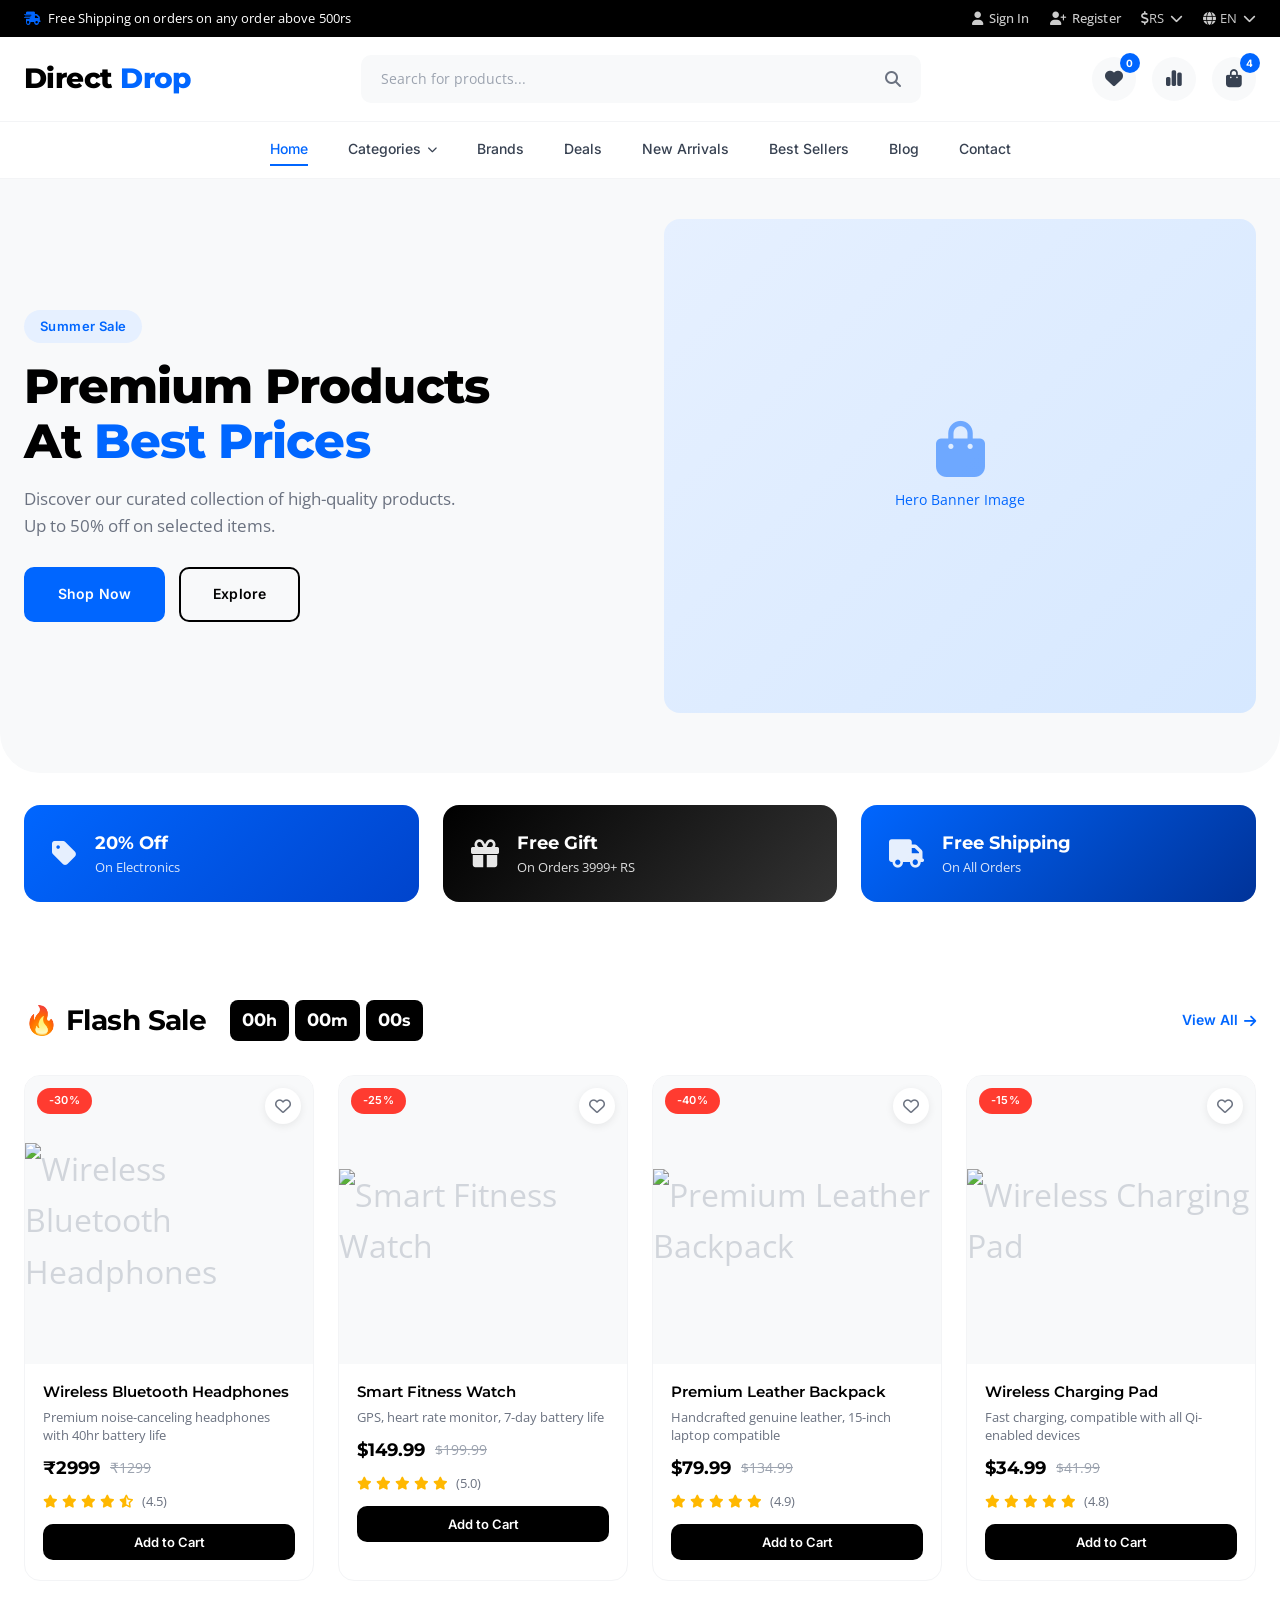
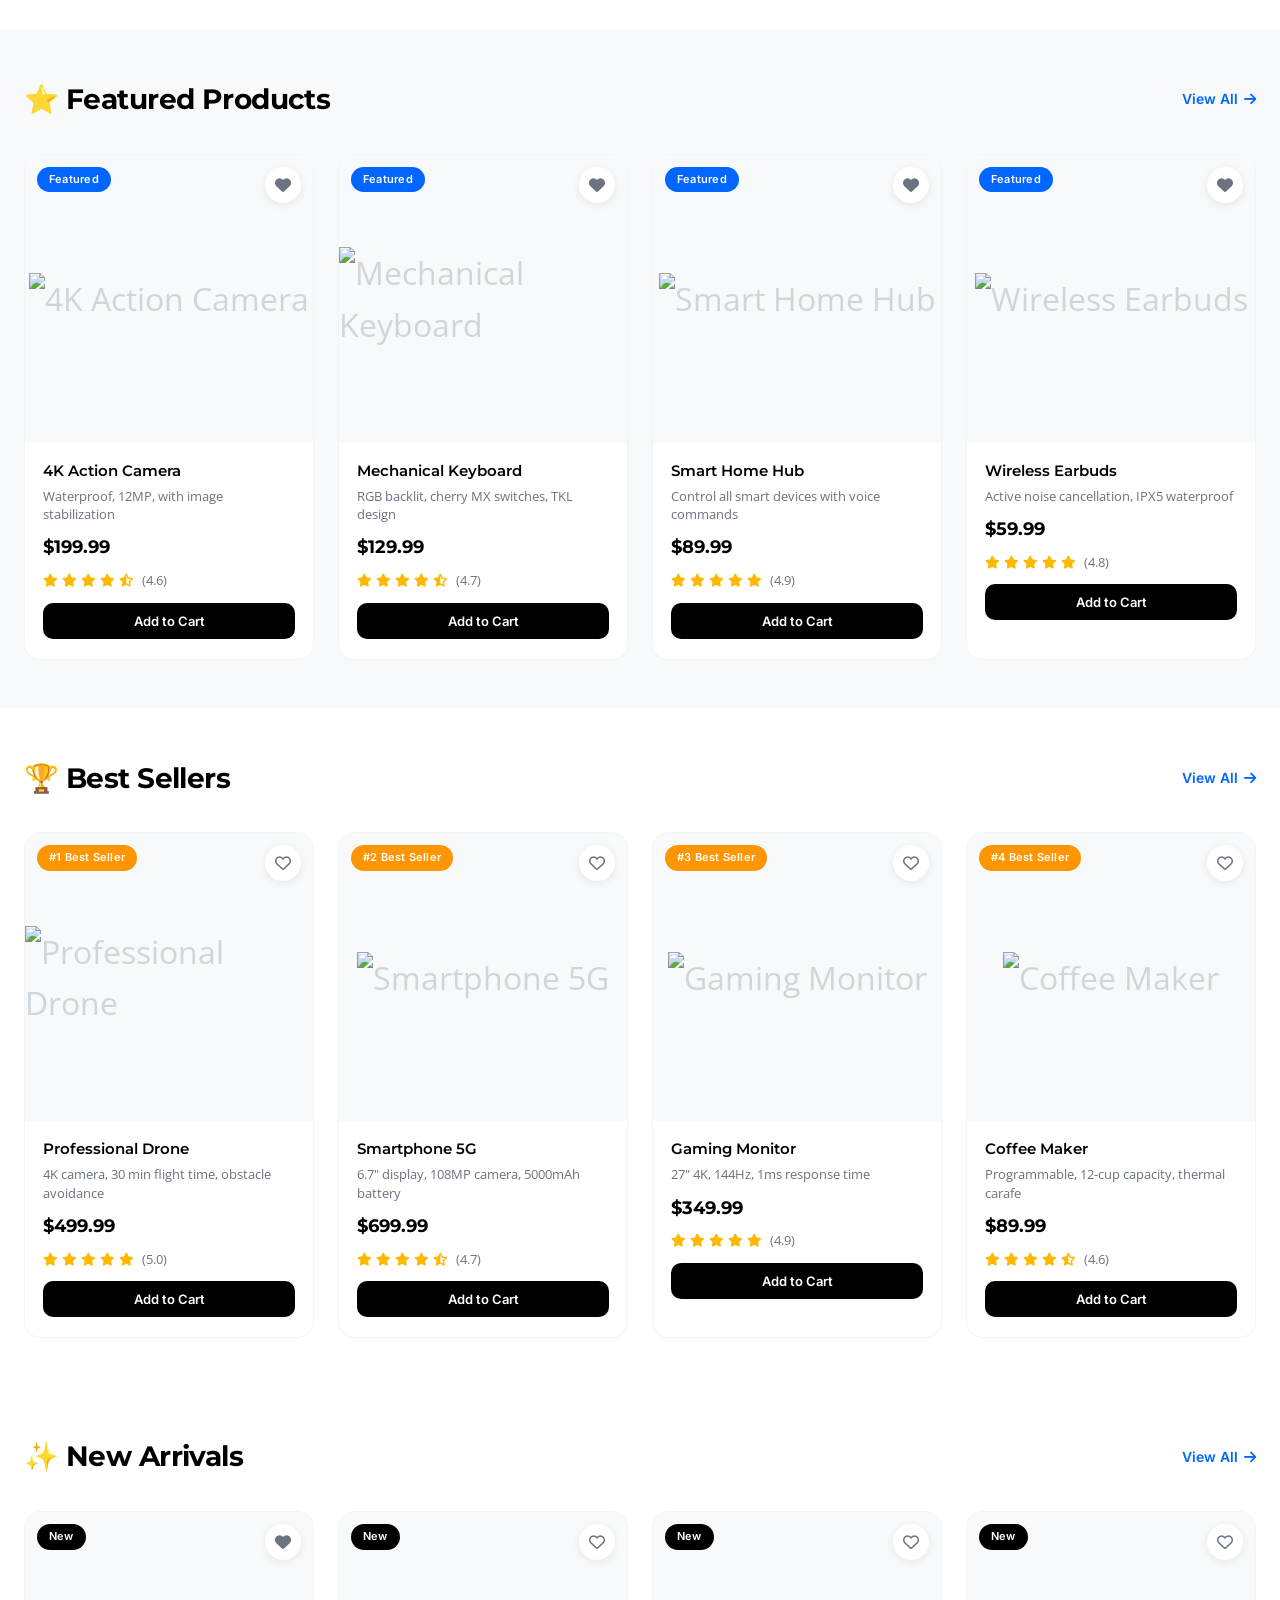
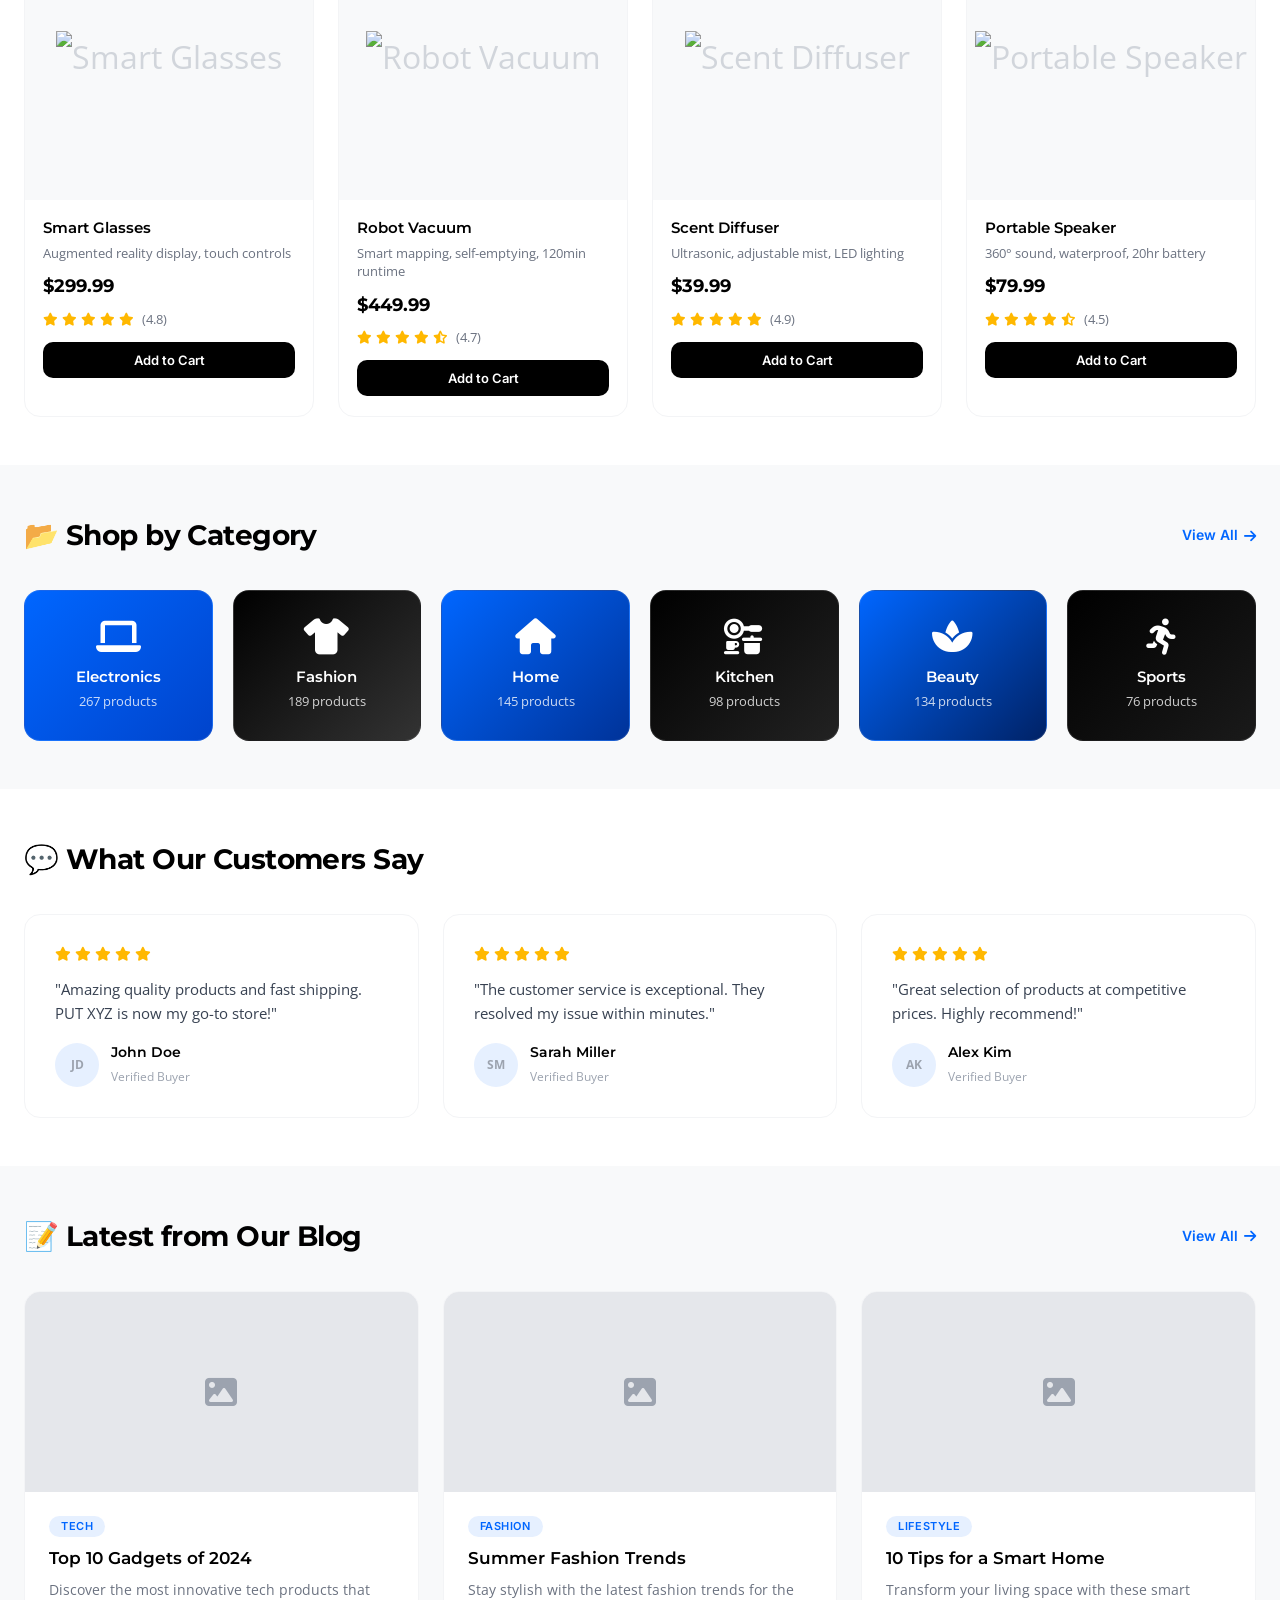
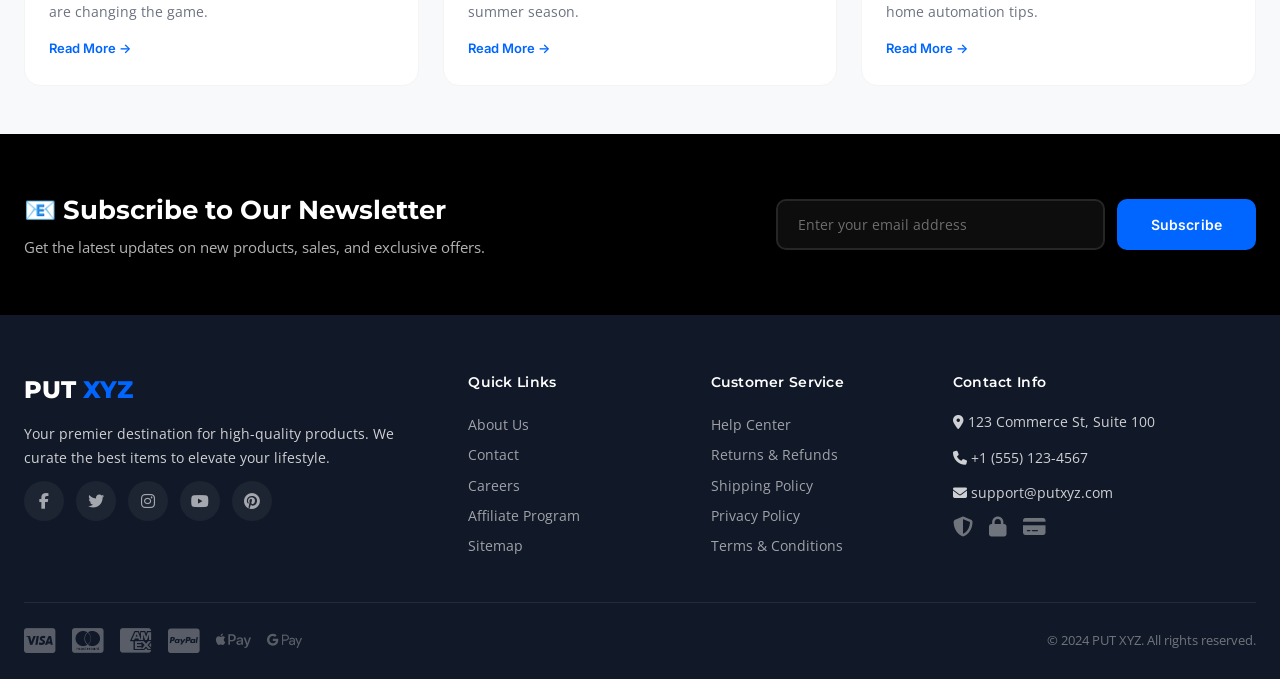
==== index.html @ 293f008a "Add files via upload" ====
<!DOCTYPE html>
<html lang="en">
<head>
    <meta charset="UTF-8" />
    <meta name="viewport" content="width=device-width, initial-scale=1.0" />
    <title>DirectDrop</title>
    
    <!-- Font Imports -->
    <link rel="preconnect" href="https://fonts.googleapis.com" />
    <link rel="preconnect" href="https://fonts.gstatic.com" crossorigin />
    <link href="https://fonts.googleapis.com/css2?family=Montserrat:wght@400;500;600;700;800&family=Open+Sans:wght@300;400;600;700&family=Inter:wght@400;500;600;700&display=swap" rel="stylesheet" />
    
    <!-- Font Awesome Icons -->
    <link rel="stylesheet" href="https://cdnjs.cloudflare.com/ajax/libs/font-awesome/6.4.0/css/all.min.css" />
    
    <!-- Custom CSS -->
    <link rel="stylesheet" href="index.css" />
</head>
<body>
    <!-- ============================== -->
    <!--        TOP HEADER BAR          -->
    <!-- ============================== -->
    <div class="top-header">
        <div class="container">
            <div class="top-header-left">
                <span><i class="fas fa-shipping-fast"></i>Free Shipping on orders on any order above 500rs </span>
            </div>
            <div class="top-header-right">
                <a href="login.html"><i class="fas fa-user"></i> Sign In</a>
                <a href="register.html"><i class="fas fa-user-plus"></i> Register</a>
                <div class="currency-selector">
                    <span><i class="fas fa-dollar-sign"></i>RS</span>
                    <i class="fas fa-chevron-down"></i>
                </div>
                <div class="language-selector">
                    <span><i class="fas fa-globe"></i> EN</span>
                    <i class="fas fa-chevron-down"></i>
                </div>
            </div>
        </div>
    </div>

    <!-- ============================== -->
    <!--        MAIN HEADER / NAV       -->
    <!-- ============================== -->
    <header class="main-header">
        <div class="container">
            <!-- Logo -->
            <div class="logo">
                <a href="index.html">
                    <h1>Direct <span>Drop</span></h1>
                </a>
            </div>

            <!-- Search Bar -->
            <div class="search-bar">
                <input type="text" placeholder="Search for products..." id="searchInput" />
                <button><i class="fas fa-search"></i></button>
            </div>

            <!-- Header Actions -->
            <div class="header-actions">
                <a href="wishlist.html" class="action-icon">
                    <i class="fas fa-heart"></i>
                    <span class="badge">0</span>
                </a>
                <a href="compare.html" class="action-icon">
                    <i class="fas fa-chart-simple"></i>
                </a>
                <a href="cart.html" class="action-icon cart-icon">
                    <i class="fas fa-shopping-bag"></i>
                    <span class="badge cart-count">0</span>
                </a>
            </div>
        </div>
    </header>

    <!-- ============================== -->
    <!--        NAVIGATION BAR          -->
    <!-- ============================== -->
    <nav class="nav-bar">
        <div class="container">
            <ul class="nav-menu">
                <li><a href="index.html" class="active">Home</a></li>
                <li class="dropdown">
                    <a href="categories.html">Categories <i class="fas fa-chevron-down"></i></a>
                    <!-- Mega Menu -->
                    <div class="mega-menu">
                        <div class="mega-menu-grid">
                            <div class="mega-column">
                                <h4>Electronics</h4>
                                <a href="#">Phones</a>
                                <a href="#">Laptops</a>
                                <a href="#">Tablets</a>
                                <a href="#">Accessories</a>
                            </div>
                            <div class="mega-column">
                                <h4>Fashion</h4>
                                <a href="#">Men</a>
                                <a href="#">Women</a>
                                <a href="#">Kids</a>
                                <a href="#">Accessories</a>
                            </div>
                            <div class="mega-column">
                                <h4>Home & Living</h4>
                                <a href="#">Furniture</a>
                                <a href="#">Decor</a>
                                <a href="#">Kitchen</a>
                                <a href="#">Garden</a>
                            </div>
                            <div class="mega-column">
                                <h4>Beauty</h4>
                                <a href="#">Skincare</a>
                                <a href="#">Makeup</a>
                                <a href="#">Haircare</a>
                                <a href="#">Fragrance</a>
                            </div>
                        </div>
                    </div>
                </li>
                <li><a href="products.html">Brands</a></li>
                <li><a href="products.html?deal=true">Deals</a></li>
                <li><a href="products.html?new=true">New Arrivals</a></li>
                <li><a href="products.html?bestseller=true">Best Sellers</a></li>
                <li><a href="blog.html">Blog</a></li>
                <li><a href="contact.html">Contact</a></li>
            </ul>
        </div>
    </nav>

    <!-- ============================== -->
    <!--        HERO BANNER             -->
    <!-- ============================== -->
    <section class="hero-banner">
        <div class="container">
            <div class="hero-content">
                <div class="hero-text">
                    <span class="hero-tag">Summer Sale</span>
                    <h1>Premium Products <br />At <span>Best Prices</span></h1>
                    <p>Discover our curated collection of high-quality products. Up to 50% off on selected items.</p>
                    <div class="hero-buttons">
                        <a href="products.html" class="btn btn-primary">Shop Now</a>
                        <a href="products.html" class="btn btn-secondary">Explore</a>
                    </div>
                </div>
                <!-- IMAGE: hero-banner.jpg -->
                <div class="hero-image">
                    <div class="hero-image-placeholder">
                        <i class="fas fa-shopping-bag"></i>
                        <span>Hero Banner Image</span>
                    </div>
                </div>
            </div>
        </div>
    </section>

    <!-- ============================== -->
    <!--    PROMOTIONAL BANNERS         -->
    <!-- ============================== -->
    <section class="promo-banners">
        <div class="container">
            <div class="promo-grid">
                <div class="promo-card" style="background: linear-gradient(135deg, #0066FF, #0044CC);">
                    <div class="promo-icon"><i class="fas fa-tag"></i></div>
                    <div class="promo-info">
                        <h3>20% Off</h3>
                        <p>On Electronics</p>
                    </div>
                </div>
                <div class="promo-card" style="background: linear-gradient(135deg, #000000, #333333);">
                    <div class="promo-icon"><i class="fas fa-gift"></i></div>
                    <div class="promo-info">
                        <h3>Free Gift</h3>
                        <p>On Orders 3999+ RS </p>
                    </div>
                </div>
                <div class="promo-card" style="background: linear-gradient(135deg, #0066FF, #003399);">
                    <div class="promo-icon"><i class="fas fa-truck"></i></div>
                    <div class="promo-info">
                        <h3>Free Shipping</h3>
                        <p>On All Orders</p>
                    </div>
                </div>
            </div>
        </div>
    </section>

    <!-- ============================== -->
    <!--      FLASH SALE SECTION        -->
    <!-- ============================== -->
    <section class="flash-sale">
        <div class="container">
            <div class="section-header">
                <div class="section-title-group">
                    <h2>🔥 Flash Sale</h2>
                    <div class="countdown-timer">
                        <span class="time-unit"><span id="hours">00</span>h</span>
                        <span class="time-unit"><span id="minutes">00</span>m</span>
                        <span class="time-unit"><span id="seconds">00</span>s</span>
                    </div>
                </div>
                <a href="products.html" class="view-all">View All <i class="fas fa-arrow-right"></i></a>
            </div>
            <div class="product-grid">
                <!-- Product 1 -->
                <div class="product-card" data-id="1">
                    <div class="product-image">
                        <!-- IMAGE: product-1.jpg -->
                        <div class="image-placeholder">
                            <img src="/images/product-1.jpg" alt="Wireless Bluetooth Headphones" />
                        </div>
                        <span class="sale-badge">-30%</span>
                        <button class="wishlist-btn"><i class="far fa-heart"></i></button>
                    </div>
                    <div class="product-info">
                        <h3 class="product-title">Wireless Bluetooth Headphones</h3>
                        <p class="product-description">Premium noise-canceling headphones with 40hr battery life</p>
                        <div class="product-price">
                            <span class="current-price">₹2999</span>
                            <span class="original-price">₹1299</span>
                        </div>
                        <div class="product-rating">
                            <i class="fas fa-star"></i>
                            <i class="fas fa-star"></i>
                            <i class="fas fa-star"></i>
                            <i class="fas fa-star"></i>
                            <i class="fas fa-star-half-alt"></i>
                            <span>(4.5)</span>
                        </div>
                        <button class="add-to-cart-btn" onclick="addToCart(1)">Add to Cart</button>
                    </div>
                </div>

                <!-- Product 2 -->
                <div class="product-card" data-id="2">
                    <div class="product-image">
                        <!-- IMAGE: product-2.jpg -->
                        <div class="image-placeholder">
                             <img src="images/product-2.jpg" alt="Smart Fitness Watch" height="300" width="350" />
                        </div>
                        <span class="sale-badge">-25%</span>
                        <button class="wishlist-btn"><i class="far fa-heart"></i></button>
                    </div>
                    <div class="product-info">
                        <h3 class="product-title">Smart Fitness Watch</h3>
                        <p class="product-description">GPS, heart rate monitor, 7-day battery life</p>
                        <div class="product-price">
                            <span class="current-price">$149.99</span>
                            <span class="original-price">$199.99</span>
                        </div>
                        <div class="product-rating">
                            <i class="fas fa-star"></i>
                            <i class="fas fa-star"></i>
                            <i class="fas fa-star"></i>
                            <i class="fas fa-star"></i>
                            <i class="fas fa-star"></i>
                            <span>(5.0)</span>
                        </div>
                        <button class="add-to-cart-btn" onclick="addToCart(2)">Add to Cart</button>
                    </div>
                </div>

                <!-- Product 3 -->
                <div class="product-card" data-id="3">
                    <div class="product-image">
                        <!-- IMAGE: product-3.jpg -->
                        <div class="image-placeholder">
                              <img src="images/product-3.jpg" alt="Premium Leather Backpack " height="300" width="350" />
                        </div>
                        <span class="sale-badge">-40%</span>
                        <button class="wishlist-btn"><i class="far fa-heart"></i></button>
                    </div>
                    <div class="product-info">
                        <h3 class="product-title">Premium Leather Backpack</h3>
                        <p class="product-description">Handcrafted genuine leather, 15-inch laptop compatible</p>
                        <div class="product-price">
                            <span class="current-price">$79.99</span>
                            <span class="original-price">$134.99</span>
                        </div>
                        <div class="product-rating">
                            <i class="fas fa-star"></i>
                            <i class="fas fa-star"></i>
                            <i class="fas fa-star"></i>
                            <i class="fas fa-star"></i>
                            <i class="fas fa-star"></i>
                            <span>(4.9)</span>
                        </div>
                        <button class="add-to-cart-btn" onclick="addToCart(3)">Add to Cart</button>
                    </div>
                </div>

                <!-- Product 4 -->
                <div class="product-card" data-id="4">
                    <div class="product-image">
                        <!-- IMAGE: product-4.jpg -->
                        <div class="image-placeholder">
                            <img src="images/product-4.jpg" alt="Wireless Charging Pad" height="300" width="350" />
                        </div>
                        <span class="sale-badge">-15%</span>
                        <button class="wishlist-btn"><i class="far fa-heart"></i></button>
                    </div>
                    <div class="product-info">
                        <h3 class="product-title">Wireless Charging Pad</h3>
                        <p class="product-description">Fast charging, compatible with all Qi-enabled devices</p>
                        <div class="product-price">
                            <span class="current-price">$34.99</span>
                            <span class="original-price">$41.99</span>
                        </div>
                        <div class="product-rating">
                            <i class="fas fa-star"></i>
                            <i class="fas fa-star"></i>
                            <i class="fas fa-star"></i>
                            <i class="fas fa-star"></i>
                            <i class="fas fa-star"></i>
                            <span>(4.8)</span>
                        </div>
                        <button class="add-to-cart-btn" onclick="addToCart(4)">Add to Cart</button>
                    </div>
                </div>
            </div>
        </div>
    </section>

    <!-- ============================== -->
    <!--    FEATURED PRODUCTS           -->
    <!-- ============================== -->
    <section class="featured-products">
        <div class="container">
            <div class="section-header">
                <h2>⭐ Featured Products</h2>
                <a href="products.html" class="view-all">View All <i class="fas fa-arrow-right"></i></a>
            </div>
            <div class="product-grid">
                <!-- Product 5 -->
                <div class="product-card" data-id="5">
                    <div class="product-image">
                        <!-- IMAGE: product-5.jpg -->
                        <div class="image-placeholder">
                            <img src="images/product-5.jpg" alt="4K Action Camera" height="300" width="350" />
                        </div>
                        <span class="featured-badge">Featured</span>
                        <button class="wishlist-btn"><i class="far fa-heart"></i></button>
                    </div>
                    <div class="product-info">
                        <h3 class="product-title">4K Action Camera</h3>
                        <p class="product-description">Waterproof, 12MP, with image stabilization</p>
                        <div class="product-price">
                            <span class="current-price">$199.99</span>
                        </div>
                        <div class="product-rating">
                            <i class="fas fa-star"></i>
                            <i class="fas fa-star"></i>
                            <i class="fas fa-star"></i>
                            <i class="fas fa-star"></i>
                            <i class="fas fa-star-half-alt"></i>
                            <span>(4.6)</span>
                        </div>
                        <button class="add-to-cart-btn" onclick="addToCart(5)">Add to Cart</button>
                    </div>
                </div>

                <!-- Product 6 -->
                <div class="product-card" data-id="6">
                    <div class="product-image">
                        <!-- IMAGE: product-6.jpg -->
                        <div class="image-placeholder">
                            <img src="images/product-6.jpg" alt="Mechanical Keyboard" height="300" width="350" />
                        </div>
                        <span class="featured-badge">Featured</span>
                        <button class="wishlist-btn"><i class="far fa-heart"></i></button>
                    </div>
                    <div class="product-info">
                        <h3 class="product-title">Mechanical Keyboard</h3>
                        <p class="product-description">RGB backlit, cherry MX switches, TKL design</p>
                        <div class="product-price">
                            <span class="current-price">$129.99</span>
                        </div>
                        <div class="product-rating">
                            <i class="fas fa-star"></i>
                            <i class="fas fa-star"></i>
                            <i class="fas fa-star"></i>
                            <i class="fas fa-star"></i>
                            <i class="fas fa-star-half-alt"></i>
                            <span>(4.7)</span>
                        </div>
                        <button class="add-to-cart-btn" onclick="addToCart(6)">Add to Cart</button>
                    </div>
                </div>

                <!-- Product 7 -->
                <div class="product-card" data-id="7">
                    <div class="product-image">
                        <!-- IMAGE: product-7.jpg -->
                        <div class="image-placeholder">
                            <img src="images/product-7.jpg" alt="Smart Home Hub" height="300" width="350" />
                        </div>
                        <span class="featured-badge">Featured</span>
                        <button class="wishlist-btn"><i class="far fa-heart"></i></button>
                    </div>
                    <div class="product-info">
                        <h3 class="product-title">Smart Home Hub</h3>
                        <p class="product-description">Control all smart devices with voice commands</p>
                        <div class="product-price">
                            <span class="current-price">$89.99</span>
                        </div>
                        <div class="product-rating">
                            <i class="fas fa-star"></i>
                            <i class="fas fa-star"></i>
                            <i class="fas fa-star"></i>
                            <i class="fas fa-star"></i>
                            <i class="fas fa-star"></i>
                            <span>(4.9)</span>
                        </div>
                        <button class="add-to-cart-btn" onclick="addToCart(7)">Add to Cart</button>
                    </div>
                </div>

                <!-- Product 8 -->
                <div class="product-card" data-id="8">
                    <div class="product-image">
                        <!-- IMAGE: product-8.jpg -->
                        <div class="image-placeholder">
                            <img src="images/product-8.jpg" alt="Wireless Earbuds" height="300" width="350" />
                        </div>
                        <span class="featured-badge">Featured</span>
                        <button class="wishlist-btn"><i class="far fa-heart"></i></button>
                    </div>
                    <div class="product-info">
                        <h3 class="product-title">Wireless Earbuds</h3>
                        <p class="product-description">Active noise cancellation, IPX5 waterproof</p>
                        <div class="product-price">
                            <span class="current-price">$59.99</span>
                        </div>
                        <div class="product-rating">
                            <i class="fas fa-star"></i>
                            <i class="fas fa-star"></i>
                            <i class="fas fa-star"></i>
                            <i class="fas fa-star"></i>
                            <i class="fas fa-star"></i>
                            <span>(4.8)</span>
                        </div>
                        <button class="add-to-cart-btn" onclick="addToCart(8)">Add to Cart</button>
                    </div>
                </div>
            </div>
        </div>
    </section>

    <!-- ============================== -->
    <!--    BEST SELLERS                -->
    <!-- ============================== -->
    <section class="bestsellers">
        <div class="container">
            <div class="section-header">
                <h2>🏆 Best Sellers</h2>
                <a href="products.html" class="view-all">View All <i class="fas fa-arrow-right"></i></a>
            </div>
            <div class="product-grid">
                <!-- Product 9 -->
                <div class="product-card" data-id="9">
                    <div class="product-image">
                        <!-- IMAGE: product-9.jpg -->
                        <div class="image-placeholder">
                            <img src="images/product-9.jpg" alt="Professional Drone" height="300" width="350" />
                        </div>
                        <span class="bestseller-badge">#1 Best Seller</span>
                        <button class="wishlist-btn"><i class="far fa-heart"></i></button>
                    </div>
                    <div class="product-info">
                        <h3 class="product-title">Professional Drone</h3>
                        <p class="product-description">4K camera, 30 min flight time, obstacle avoidance</p>
                        <div class="product-price">
                            <span class="current-price">$499.99</span>
                        </div>
                        <div class="product-rating">
                            <i class="fas fa-star"></i>
                            <i class="fas fa-star"></i>
                            <i class="fas fa-star"></i>
                            <i class="fas fa-star"></i>
                            <i class="fas fa-star"></i>
                            <span>(5.0)</span>
                        </div>
                        <button class="add-to-cart-btn" onclick="addToCart(9)">Add to Cart</button>
                    </div>
                </div>

                <!-- Product 10 -->
                <div class="product-card" data-id="10">
                    <div class="product-image">
                        <!-- IMAGE: product-10.jpg -->
                        <div class="image-placeholder">
                            <img src="images/product-10.jpg" alt="Smartphone 5G" height="300" width="350" />
                        </div>
                        <span class="bestseller-badge">#2 Best Seller</span>
                        <button class="wishlist-btn"><i class="far fa-heart"></i></button>
                    </div>
                    <div class="product-info">
                        <h3 class="product-title">Smartphone 5G</h3>
                        <p class="product-description">6.7" display, 108MP camera, 5000mAh battery</p>
                        <div class="product-price">
                            <span class="current-price">$699.99</span>
                        </div>
                        <div class="product-rating">
                            <i class="fas fa-star"></i>
                            <i class="fas fa-star"></i>
                            <i class="fas fa-star"></i>
                            <i class="fas fa-star"></i>
                            <i class="fas fa-star-half-alt"></i>
                            <span>(4.7)</span>
                        </div>
                        <button class="add-to-cart-btn" onclick="addToCart(10)">Add to Cart</button>
                    </div>
                </div>

                <!-- Product 11 -->
                <div class="product-card" data-id="11">
                    <div class="product-image">
                        <!-- IMAGE: product-11.jpg -->
                        <div class="image-placeholder">
                            <img src="images/product-11.jpg" alt="Gaming Monitor" height="335" width="350" />
                        </div>
                        <span class="bestseller-badge">#3 Best Seller</span>
                        <button class="wishlist-btn"><i class="far fa-heart"></i></button>
                    </div>
                    <div class="product-info">
                        <h3 class="product-title">Gaming Monitor</h3>
                        <p class="product-description">27" 4K, 144Hz, 1ms response time</p>
                        <div class="product-price">
                            <span class="current-price">$349.99</span>
                        </div>
                        <div class="product-rating">
                            <i class="fas fa-star"></i>
                            <i class="fas fa-star"></i>
                            <i class="fas fa-star"></i>
                            <i class="fas fa-star"></i>
                            <i class="fas fa-star"></i>
                            <span>(4.9)</span>
                        </div>
                        <button class="add-to-cart-btn" onclick="addToCart(11)">Add to Cart</button>
                    </div>
                </div>

                <!-- Product 12 -->
                <div class="product-card" data-id="12">
                    <div class="product-image">
                        <!-- IMAGE: product-12.jpg -->
                        <div class="image-placeholder">
                            <img src="images/product-12.jpg" alt="Coffee Maker" height="300" width="350" />
                        </div>
                        <span class="bestseller-badge">#4 Best Seller</span>
                        <button class="wishlist-btn"><i class="far fa-heart"></i></button>
                    </div>
                    <div class="product-info">
                        <h3 class="product-title">Coffee Maker</h3>
                        <p class="product-description">Programmable, 12-cup capacity, thermal carafe</p>
                        <div class="product-price">
                            <span class="current-price">$89.99</span>
                        </div>
                        <div class="product-rating">
                            <i class="fas fa-star"></i>
                            <i class="fas fa-star"></i>
                            <i class="fas fa-star"></i>
                            <i class="fas fa-star"></i>
                            <i class="fas fa-star-half-alt"></i>
                            <span>(4.6)</span>
                        </div>
                        <button class="add-to-cart-btn" onclick="addToCart(12)">Add to Cart</button>
                    </div>
                </div>
            </div>
        </div>
    </section>

    <!-- ============================== -->
    <!--    NEW ARRIVALS                -->
    <!-- ============================== -->
    <section class="new-arrivals">
        <div class="container">
            <div class="section-header">
                <h2>✨ New Arrivals</h2>
                <a href="products.html" class="view-all">View All <i class="fas fa-arrow-right"></i></a>
            </div>
            <div class="product-grid">
                <!-- Product 13 -->
                <div class="product-card" data-id="13">
                    <div class="product-image">
                        <!-- IMAGE: product-13.jpg -->
                        <div class="image-placeholder">
                            <img src="images/product-13.jpg" alt="Smart Glasses" height="300" width="350" />
                        </div>
                        <span class="new-badge">New</span>
                        <button class="wishlist-btn"><i class="far fa-heart"></i></button>
                    </div>
                    <div class="product-info">
                        <h3 class="product-title">Smart Glasses</h3>
                        <p class="product-description">Augmented reality display, touch controls</p>
                        <div class="product-price">
                            <span class="current-price">$299.99</span>
                        </div>
                        <div class="product-rating">
                            <i class="fas fa-star"></i>
                            <i class="fas fa-star"></i>
                            <i class="fas fa-star"></i>
                            <i class="fas fa-star"></i>
                            <i class="fas fa-star"></i>
                            <span>(4.8)</span>
                        </div>
                        <button class="add-to-cart-btn" onclick="addToCart(13)">Add to Cart</button>
                    </div>
                </div>

                <!-- Product 14 -->
                <div class="product-card" data-id="14">
                    <div class="product-image">
                        <!-- IMAGE: product-14.jpg -->
                        <div class="image-placeholder">
                            <img src="images/product-14.jpg" alt="Robot Vacuum" height="300" width="350" />
                        </div>
                        <span class="new-badge">New</span>
                        <button class="wishlist-btn"><i class="far fa-heart"></i></button>
                    </div>
                    <div class="product-info">
                        <h3 class="product-title">Robot Vacuum</h3>
                        <p class="product-description">Smart mapping, self-emptying, 120min runtime</p>
                        <div class="product-price">
                            <span class="current-price">$449.99</span>
                        </div>
                        <div class="product-rating">
                            <i class="fas fa-star"></i>
                            <i class="fas fa-star"></i>
                            <i class="fas fa-star"></i>
                            <i class="fas fa-star"></i>
                            <i class="fas fa-star-half-alt"></i>
                            <span>(4.7)</span>
                        </div>
                        <button class="add-to-cart-btn" onclick="addToCart(14)">Add to Cart</button>
                    </div>
                </div>

                <!-- Product 15 -->
                <div class="product-card" data-id="15">
                    <div class="product-image">
                        <!-- IMAGE: product-15.jpg -->
                        <div class="image-placeholder">
                            <img src="images/product-15.jpg" alt="Scent Diffuser" height="300" width="350" />
                        </div>
                        <span class="new-badge">New</span>
                        <button class="wishlist-btn"><i class="far fa-heart"></i></button>
                    </div>
                    <div class="product-info">
                        <h3 class="product-title">Scent Diffuser</h3>
                        <p class="product-description">Ultrasonic, adjustable mist, LED lighting</p>
                        <div class="product-price">
                            <span class="current-price">$39.99</span>
                        </div>
                        <div class="product-rating">
                            <i class="fas fa-star"></i>
                            <i class="fas fa-star"></i>
                            <i class="fas fa-star"></i>
                            <i class="fas fa-star"></i>
                            <i class="fas fa-star"></i>
                            <span>(4.9)</span>
                        </div>
                        <button class="add-to-cart-btn" onclick="addToCart(15)">Add to Cart</button>
                    </div>
                </div>

                <!-- Product 16 -->
                <div class="product-card" data-id="16">
                    <div class="product-image">
                        <!-- IMAGE: product-16.jpg -->
                        <div class="image-placeholder">
                            <img src="images/product-16.jpg" alt="Portable Speaker" height="300" width="350" />
                        </div>
                        <span class="new-badge">New</span>
                        <button class="wishlist-btn"><i class="far fa-heart"></i></button>
                    </div>
                    <div class="product-info">
                        <h3 class="product-title">Portable Speaker</h3>
                        <p class="product-description">360° sound, waterproof, 20hr battery</p>
                        <div class="product-price">
                            <span class="current-price">$79.99</span>
                        </div>
                        <div class="product-rating">
                            <i class="fas fa-star"></i>
                            <i class="fas fa-star"></i>
                            <i class="fas fa-star"></i>
                            <i class="fas fa-star"></i>
                            <i class="fas fa-star-half-alt"></i>
                            <span>(4.5)</span>
                        </div>
                        <button class="add-to-cart-btn" onclick="addToCart(16)">Add to Cart</button>
                    </div>
                </div>
            </div>
        </div>
    </section>

    <!-- ============================== -->
    <!--    SHOP BY CATEGORY            -->
    <!-- ============================== -->
    <section class="shop-by-category">
        <div class="container">
            <div class="section-header">
                <h2>📂 Shop by Category</h2>
                <a href="categories.html" class="view-all">View All <i class="fas fa-arrow-right"></i></a>
            </div>
            <div class="category-grid">
                <div class="category-card" style="background: linear-gradient(135deg, #0066FF, #0044CC);">
                    <i class="fas fa-laptop"></i>
                    <h3>Electronics</h3>
                    <p>267 products</p>
                </div>
                <div class="category-card" style="background: linear-gradient(135deg, #000000, #333333);">
                    <i class="fas fa-tshirt"></i>
                    <h3>Fashion</h3>
                    <p>189 products</p>
                </div>
                <div class="category-card" style="background: linear-gradient(135deg, #0066FF, #003399);">
                    <i class="fas fa-home"></i>
                    <h3>Home</h3>
                    <p>145 products</p>
                </div>
                <div class="category-card" style="background: linear-gradient(135deg, #000000, #222222);">
                    <i class="fas fa-kitchen-set"></i>
                    <h3>Kitchen</h3>
                    <p>98 products</p>
                </div>
                <div class="category-card" style="background: linear-gradient(135deg, #0066FF, #002266);">
                    <i class="fas fa-spa"></i>
                    <h3>Beauty</h3>
                    <p>134 products</p>
                </div>
                <div class="category-card" style="background: linear-gradient(135deg, #000000, #1a1a1a);">
                    <i class="fas fa-running"></i>
                    <h3>Sports</h3>
                    <p>76 products</p>
                </div>
            </div>
        </div>
    </section>

    <!-- ============================== -->
    <!--    TESTIMONIALS                -->
    <!-- ============================== -->
    <section class="testimonials">
        <div class="container">
            <div class="section-header">
                <h2>💬 What Our Customers Say</h2>
            </div>
            <div class="testimonial-grid">
                <div class="testimonial-card">
                    <div class="testimonial-rating">
                        <i class="fas fa-star"></i>
                        <i class="fas fa-star"></i>
                        <i class="fas fa-star"></i>
                        <i class="fas fa-star"></i>
                        <i class="fas fa-star"></i>
                    </div>
                    <p>"Amazing quality products and fast shipping. PUT XYZ is now my go-to store!"</p>
                    <div class="testimonial-author">
                        <div class="author-avatar"><span>JD</span></div>
                        <div>
                            <h4>John Doe</h4>
                            <span>Verified Buyer</span>
                        </div>
                    </div>
                </div>
                <div class="testimonial-card">
                    <div class="testimonial-rating">
                        <i class="fas fa-star"></i>
                        <i class="fas fa-star"></i>
                        <i class="fas fa-star"></i>
                        <i class="fas fa-star"></i>
                        <i class="fas fa-star"></i>
                    </div>
                    <p>"The customer service is exceptional. They resolved my issue within minutes."</p>
                    <div class="testimonial-author">
                        <div class="author-avatar"><span>SM</span></div>
                        <div>
                            <h4>Sarah Miller</h4>
                            <span>Verified Buyer</span>
                        </div>
                    </div>
                </div>
                <div class="testimonial-card">
                    <div class="testimonial-rating">
                        <i class="fas fa-star"></i>
                        <i class="fas fa-star"></i>
                        <i class="fas fa-star"></i>
                        <i class="fas fa-star"></i>
                        <i class="fas fa-star"></i>
                    </div>
                    <p>"Great selection of products at competitive prices. Highly recommend!"</p>
                    <div class="testimonial-author">
                        <div class="author-avatar"><span>AK</span></div>
                        <div>
                            <h4>Alex Kim</h4>
                            <span>Verified Buyer</span>
                        </div>
                    </div>
                </div>
            </div>
        </div>
    </section>

    <!-- ============================== -->
    <!--    BLOG SECTION                -->
    <!-- ============================== -->
    <section class="blog-section">
        <div class="container">
            <div class="section-header">
                <h2>📝 Latest from Our Blog</h2>
                <a href="blog.html" class="view-all">View All <i class="fas fa-arrow-right"></i></a>
            </div>
            <div class="blog-grid">
                <div class="blog-card">
                    <!-- IMAGE: blog-1.jpg -->
                    <div class="blog-image"><i class="fas fa-image"></i></div>
                    <div class="blog-content">
                        <span class="blog-tag">Tech</span>
                        <h3>Top 10 Gadgets of 2024</h3>
                        <p>Discover the most innovative tech products that are changing the game.</p>
                        <a href="#">Read More →</a>
                    </div>
                </div>
                <div class="blog-card">
                    <!-- IMAGE: blog-2.jpg -->
                    <div class="blog-image"><i class="fas fa-image"></i></div>
                    <div class="blog-content">
                        <span class="blog-tag">Fashion</span>
                        <h3>Summer Fashion Trends</h3>
                        <p>Stay stylish with the latest fashion trends for the summer season.</p>
                        <a href="#">Read More →</a>
                    </div>
                </div>
                <div class="blog-card">
                    <!-- IMAGE: blog-3.jpg -->
                    <div class="blog-image"><i class="fas fa-image"></i></div>
                    <div class="blog-content">
                        <span class="blog-tag">Lifestyle</span>
                        <h3>10 Tips for a Smart Home</h3>
                        <p>Transform your living space with these smart home automation tips.</p>
                        <a href="#">Read More →</a>
                    </div>
                </div>
            </div>
        </div>
    </section>

    <!-- ============================== -->
    <!--    NEWSLETTER SIGNUP           -->
    <!-- ============================== -->
    <section class="newsletter">
        <div class="container">
            <div class="newsletter-content">
                <div class="newsletter-text">
                    <h2>📧 Subscribe to Our Newsletter</h2>
                    <p>Get the latest updates on new products, sales, and exclusive offers.</p>
                </div>
                <div class="newsletter-form">
                    <input type="email" placeholder="Enter your email address" />
                    <button class="btn btn-primary">Subscribe</button>
                </div>
            </div>
        </div>
    </section>

    <!-- ============================== -->
    <!--        FOOTER                  -->
    <!-- ============================== -->
    <footer class="footer">
        <div class="container">
            <div class="footer-grid">
                <div class="footer-column">
                    <h3>PUT <span>XYZ</span></h3>
                    <p>Your premier destination for high-quality products. We curate the best items to elevate your lifestyle.</p>
                    <div class="social-links">
                        <a href="#"><i class="fab fa-facebook-f"></i></a>
                        <a href="#"><i class="fab fa-twitter"></i></a>
                        <a href="#"><i class="fab fa-instagram"></i></a>
                        <a href="#"><i class="fab fa-youtube"></i></a>
                        <a href="#"><i class="fab fa-pinterest"></i></a>
                    </div>
                </div>
                <div class="footer-column">
                    <h4>Quick Links</h4>
                    <a href="#">About Us</a>
                    <a href="#">Contact</a>
                    <a href="#">Careers</a>
                    <a href="#">Affiliate Program</a>
                    <a href="#">Sitemap</a>
                </div>
                <div class="footer-column">
                    <h4>Customer Service</h4>
                    <a href="#">Help Center</a>
                    <a href="#">Returns & Refunds</a>
                    <a href="#">Shipping Policy</a>
                    <a href="#">Privacy Policy</a>
                    <a href="#">Terms & Conditions</a>
                </div>
                <div class="footer-column">
                    <h4>Contact Info</h4>
                    <p><i class="fas fa-map-marker-alt"></i> 123 Commerce St, Suite 100</p>
                    <p><i class="fas fa-phone"></i> +1 (555) 123-4567</p>
                    <p><i class="fas fa-envelope"></i> support@putxyz.com</p>
                    <div class="trust-badges">
                        <i class="fas fa-shield-alt"></i>
                        <i class="fas fa-lock"></i>
                        <i class="fas fa-credit-card"></i>
                    </div>
                </div>
            </div>
            <div class="footer-bottom">
                <div class="payment-icons">
                    <i class="fab fa-cc-visa"></i>
                    <i class="fab fa-cc-mastercard"></i>
                    <i class="fab fa-cc-amex"></i>
                    <i class="fab fa-cc-paypal"></i>
                    <i class="fab fa-apple-pay"></i>
                    <i class="fab fa-google-pay"></i>
                </div>
                <p>&copy; 2024 PUT XYZ. All rights reserved.</p>
            </div>
        </div>
    </footer>

    <!-- ============================== -->
    <!--        JAVASCRIPT              -->
    <!-- ============================== -->
    <script src="main.js"></script>
</body>
</html>
---- index.css ----
/* ================================
   GLOBAL RESET & BASE STYLES
   ================================ */

* {
    margin: 0;
    padding: 0;
    box-sizing: border-box;
}

:root {
    --primary: #0066FF;
    --primary-dark: #0044CC;
    --primary-light: #E6F0FF;
    --black: #000000;
    --white: #FFFFFF;
    --light-bg: #F8F9FA;
    --gray-100: #F3F4F6;
    --gray-200: #E5E7EB;
    --gray-300: #D1D5DB;
    --gray-400: #9CA3AF;
    --gray-500: #6B7280;
    --gray-600: #4B5563;
    --gray-700: #374151;
    --gray-800: #1F2937;
    --gray-900: #111827;
    --border-radius: 16px;
    --border-radius-sm: 10px;
    --shadow: 0 4px 24px rgba(0, 0, 0, 0.08);
    --shadow-hover: 0 8px 40px rgba(0, 0, 0, 0.12);
    --transition: all 0.3s cubic-bezier(0.4, 0, 0.2, 1);
}

html {
    scroll-behavior: smooth;
}

body {
    font-family: 'Open Sans', sans-serif;
    background-color: var(--white);
    color: var(--gray-800);
    line-height: 1.6;
}

/* ================================
   TYPOGRAPHY
   ================================ */

h1, h2, h3, h4, h5, h6 {
    font-family: 'Montserrat', sans-serif;
    font-weight: 700;
    color: var(--black);
}

a {
    text-decoration: none;
    color: inherit;
    transition: var(--transition);
}

button {
    font-family: 'Inter', sans-serif;
    cursor: pointer;
    border: none;
    outline: none;
    transition: var(--transition);
}

.container {
    max-width: 1280px;
    margin: 0 auto;
    padding: 0 24px;
}

/* ================================
   BUTTONS
   ================================ */

.btn {
    display: inline-flex;
    align-items: center;
    justify-content: center;
    gap: 8px;
    padding: 14px 32px;
    border-radius: var(--border-radius-sm);
    font-family: 'Inter', sans-serif;
    font-weight: 600;
    font-size: 14px;
    letter-spacing: 0.01em;
    transition: var(--transition);
    border: 2px solid transparent;
}

.btn-primary {
    background: var(--primary);
    color: var(--white);
    border-color: var(--primary);
}

.btn-primary:hover {
    background: var(--primary-dark);
    border-color: var(--primary-dark);
    transform: translateY(-2px);
    box-shadow: 0 8px 32px rgba(0, 102, 255, 0.3);
}

.btn-secondary {
    background: transparent;
    color: var(--black);
    border-color: var(--black);
}

.btn-secondary:hover {
    background: var(--black);
    color: var(--white);
    transform: translateY(-2px);
    box-shadow: 0 8px 32px rgba(0, 0, 0, 0.15);
}

/* ================================
   SECTION HEADERS
   ================================ */

.section-header {
    display: flex;
    align-items: center;
    justify-content: space-between;
    margin-bottom: 32px;
}

.section-header h2 {
    font-size: 28px;
    font-weight: 700;
    color: var(--black);
    letter-spacing: -0.02em;
}

.section-header .view-all {
    font-family: 'Inter', sans-serif;
    font-weight: 600;
    font-size: 14px;
    color: var(--primary);
    display: flex;
    align-items: center;
    gap: 6px;
}

.section-header .view-all:hover {
    color: var(--primary-dark);
}

.section-title-group {
    display: flex;
    align-items: center;
    gap: 24px;
}

/* ================================
   TOP HEADER
   ================================ */

.top-header {
    background: var(--black);
    color: var(--white);
    padding: 8px 0;
    font-size: 13px;
    font-weight: 400;
    letter-spacing: 0.01em;
}

.top-header .container {
    display: flex;
    justify-content: space-between;
    align-items: center;
}

.top-header-left span {
    display: flex;
    align-items: center;
    gap: 8px;
}

.top-header-left span i {
    color: var(--primary);
}

.top-header-right {
    display: flex;
    align-items: center;
    gap: 20px;
}

.top-header-right a {
    color: var(--white);
    opacity: 0.8;
    font-weight: 500;
    display: flex;
    align-items: center;
    gap: 6px;
    font-size: 13px;
}

.top-header-right a:hover {
    opacity: 1;
    color: var(--primary);
}

.currency-selector,
.language-selector {
    display: flex;
    align-items: center;
    gap: 6px;
    cursor: pointer;
    opacity: 0.8;
    font-size: 13px;
}

.currency-selector:hover,
.language-selector:hover {
    opacity: 1;
}

/* ================================
   MAIN HEADER
   ================================ */

.main-header {
    background: var(--white);
    padding: 18px 0;
    border-bottom: 1px solid var(--gray-100);
    position: sticky;
    top: 0;
    z-index: 100;
}

.main-header .container {
    display: flex;
    align-items: center;
    justify-content: space-between;
    gap: 24px;
}

/* Logo */
.logo h1 {
    font-family: 'Montserrat', sans-serif;
    font-weight: 800;
    font-size: 28px;
    letter-spacing: -0.02em;
    color: var(--black);
}

.logo h1 span {
    color: var(--primary);
}

/* Search Bar */
.search-bar {
    flex: 1;
    max-width: 560px;
    display: flex;
    align-items: center;
    background: var(--light-bg);
    border-radius: var(--border-radius-sm);
    border: 2px solid transparent;
    transition: var(--transition);
    overflow: hidden;
}

.search-bar:focus-within {
    border-color: var(--primary);
    background: var(--white);
    box-shadow: 0 0 0 4px rgba(0, 102, 255, 0.1);
}

.search-bar input {
    flex: 1;
    padding: 12px 18px;
    border: none;
    outline: none;
    background: transparent;
    font-family: 'Open Sans', sans-serif;
    font-size: 14px;
    color: var(--gray-800);
}

.search-bar input::placeholder {
    color: var(--gray-400);
}

.search-bar button {
    padding: 12px 18px;
    background: transparent;
    color: var(--gray-500);
    font-size: 16px;
    border: none;
    cursor: pointer;
    transition: var(--transition);
}

.search-bar button:hover {
    color: var(--primary);
}

/* Header Actions */
.header-actions {
    display: flex;
    align-items: center;
    gap: 16px;
}

.action-icon {
    position: relative;
    display: flex;
    align-items: center;
    justify-content: center;
    width: 44px;
    height: 44px;
    border-radius: 50%;
    background: var(--light-bg);
    color: var(--gray-700);
    font-size: 18px;
    transition: var(--transition);
}

.action-icon:hover {
    background: var(--primary-light);
    color: var(--primary);
    transform: translateY(-2px);
}

.action-icon .badge {
    position: absolute;
    top: -4px;
    right: -4px;
    background: var(--primary);
    color: var(--white);
    font-size: 10px;
    font-weight: 700;
    width: 20px;
    height: 20px;
    border-radius: 50%;
    display: flex;
    align-items: center;
    justify-content: center;
    font-family: 'Inter', sans-serif;
}

/* ================================
   NAVIGATION BAR
   ================================ */

.nav-bar {
    background: var(--white);
    border-bottom: 1px solid var(--gray-100);
    padding: 0 0;
    position: sticky;
    top: 82px;
    z-index: 99;
}

.nav-bar .container {
    display: flex;
    align-items: center;
    justify-content: center;
}

.nav-menu {
    list-style: none;
    display: flex;
    align-items: center;
    gap: 0;
    padding: 0;
}

.nav-menu > li {
    position: relative;
    padding: 12px 20px;
}

.nav-menu > li > a {
    font-family: 'Inter', sans-serif;
    font-weight: 500;
    font-size: 14px;
    color: var(--gray-700);
    display: flex;
    align-items: center;
    gap: 4px;
    padding: 4px 0;
    border-bottom: 2px solid transparent;
    transition: var(--transition);
}

.nav-menu > li > a:hover,
.nav-menu > li > a.active {
    color: var(--primary);
    border-bottom-color: var(--primary);
}

.nav-menu > li > a i {
    font-size: 10px;
    margin-left: 2px;
}

/* Mega Menu */
.mega-menu {
    position: absolute;
    top: 100%;
    left: 50%;
    transform: translateX(-50%) translateY(12px);
    background: var(--white);
    border-radius: var(--border-radius);
    box-shadow: var(--shadow-hover);
    padding: 32px 40px;
    min-width: 760px;
    opacity: 0;
    visibility: hidden;
    pointer-events: none;
    transition: var(--transition);
    border: 1px solid var(--gray-100);
}

.nav-menu > li:hover .mega-menu {
    opacity: 1;
    visibility: visible;
    pointer-events: auto;
    transform: translateX(-50%) translateY(0);
}

.mega-menu-grid {
    display: grid;
    grid-template-columns: repeat(4, 1fr);
    gap: 32px;
}

.mega-column h4 {
    font-family: 'Montserrat', sans-serif;
    font-size: 14px;
    font-weight: 600;
    color: var(--black);
    margin-bottom: 12px;
    letter-spacing: 0.02em;
}

.mega-column a {
    display: block;
    font-family: 'Open Sans', sans-serif;
    font-size: 13px;
    color: var(--gray-500);
    padding: 4px 0;
    transition: var(--transition);
}

.mega-column a:hover {
    color: var(--primary);
    padding-left: 6px;
}

/* ================================
   HERO BANNER
   ================================ */

.hero-banner {
    padding: 40px 0 60px;
    background: var(--light-bg);
    border-radius: 0 0 40px 40px;
}

.hero-content {
    display: grid;
    grid-template-columns: 1fr 1fr;
    gap: 48px;
    align-items: center;
}

.hero-text .hero-tag {
    display: inline-block;
    background: var(--primary-light);
    color: var(--primary);
    font-family: 'Inter', sans-serif;
    font-weight: 600;
    font-size: 13px;
    padding: 6px 16px;
    border-radius: 20px;
    margin-bottom: 16px;
    letter-spacing: 0.03em;
}

.hero-text h1 {
    font-size: 48px;
    font-weight: 800;
    line-height: 1.15;
    color: var(--black);
    margin-bottom: 16px;
    letter-spacing: -0.02em;
}

.hero-text h1 span {
    color: var(--primary);
}

.hero-text p {
    font-size: 17px;
    color: var(--gray-500);
    max-width: 440px;
    margin-bottom: 28px;
    font-weight: 400;
}

.hero-buttons {
    display: flex;
    gap: 14px;
}

.hero-image {
    display: flex;
    align-items: center;
    justify-content: center;
}

.hero-image-placeholder {
    width: 100%;
    aspect-ratio: 1.2;
    background: linear-gradient(135deg, var(--primary-light), #D6E8FF);
    border-radius: var(--border-radius);
    display: flex;
    flex-direction: column;
    align-items: center;
    justify-content: center;
    color: var(--primary);
    font-family: 'Open Sans', sans-serif;
    font-size: 14px;
    gap: 12px;
}

.hero-image-placeholder i {
    font-size: 56px;
    opacity: 0.5;
}

/* ================================
   PROMOTIONAL BANNERS
   ================================ */

.promo-banners {
    padding: 32px 0 48px;
}

.promo-grid {
    display: grid;
    grid-template-columns: repeat(3, 1fr);
    gap: 24px;
}

.promo-card {
    display: flex;
    align-items: center;
    gap: 18px;
    padding: 24px 28px;
    border-radius: var(--border-radius);
    color: var(--white);
    transition: var(--transition);
    cursor: pointer;
}

.promo-card:hover {
    transform: translateY(-4px);
    box-shadow: var(--shadow-hover);
}

.promo-icon {
    font-size: 28px;
    opacity: 0.9;
}

.promo-info h3 {
    font-family: 'Montserrat', sans-serif;
    font-size: 18px;
    font-weight: 700;
    color: var(--white);
    margin: 0;
}

.promo-info p {
    font-family: 'Open Sans', sans-serif;
    font-size: 13px;
    opacity: 0.85;
    margin: 0;
}

/* ================================
   PRODUCT CARDS
   ================================ */

.product-grid {
    display: grid;
    grid-template-columns: repeat(4, 1fr);
    gap: 24px;
}

.product-card {
    background: var(--white);
    border-radius: var(--border-radius);
    overflow: hidden;
    border: 1px solid var(--gray-100);
    transition: var(--transition);
}

.product-card:hover {
    transform: translateY(-6px);
    box-shadow: var(--shadow-hover);
    border-color: var(--primary-light);
}

.product-image {
    position: relative;
    background: var(--light-bg);
    aspect-ratio: 1;
    display: flex;
    align-items: center;
    justify-content: center;
}

.image-placeholder {
    font-size: 32px;
    color: var(--gray-300);
}

.product-image .sale-badge,
.product-image .featured-badge,
.product-image .bestseller-badge,
.product-image .new-badge {
    position: absolute;
    top: 12px;
    left: 12px;
    font-family: 'Inter', sans-serif;
    font-weight: 600;
    font-size: 11px;
    padding: 4px 12px;
    border-radius: 20px;
    letter-spacing: 0.02em;
}

.sale-badge {
    background: #FF3B30;
    color: var(--white);
}

.featured-badge {
    background: var(--primary);
    color: var(--white);
}

.bestseller-badge {
    background: #FF9500;
    color: var(--white);
}

.new-badge {
    background: var(--black);
    color: var(--white);
}

.wishlist-btn {
    position: absolute;
    top: 12px;
    right: 12px;
    width: 36px;
    height: 36px;
    border-radius: 50%;
    background: var(--white);
    border: none;
    display: flex;
    align-items: center;
    justify-content: center;
    font-size: 16px;
    color: var(--gray-500);
    box-shadow: 0 2px 8px rgba(0, 0, 0, 0.08);
    transition: var(--transition);
}

.wishlist-btn:hover {
    background: #FF3B30;
    color: var(--white);
    transform: scale(1.1);
}

.product-info {
    padding: 16px 18px 20px;
}

.product-title {
    font-family: 'Montserrat', sans-serif;
    font-size: 15px;
    font-weight: 600;
    color: var(--black);
    margin-bottom: 4px;
    display: -webkit-box;
    -webkit-line-clamp: 1;
    -webkit-box-orient: vertical;
    overflow: hidden;
}

.product-description {
    font-family: 'Open Sans', sans-serif;
    font-size: 13px;
    color: var(--gray-500);
    margin-bottom: 10px;
    display: -webkit-box;
    -webkit-line-clamp: 2;
    -webkit-box-orient: vertical;
    overflow: hidden;
    line-height: 1.4;
}

.product-price {
    display: flex;
    align-items: center;
    gap: 10px;
    margin-bottom: 8px;
}

.current-price {
    font-family: 'Montserrat', sans-serif;
    font-size: 18px;
    font-weight: 700;
    color: var(--black);
}

.original-price {
    font-family: 'Open Sans', sans-serif;
    font-size: 14px;
    color: var(--gray-400);
    text-decoration: line-through;
}

.product-rating {
    display: flex;
    align-items: center;
    gap: 4px;
    font-size: 13px;
    color: #FFB800;
    margin-bottom: 12px;
}

.product-rating span {
    color: var(--gray-500);
    font-weight: 400;
    margin-left: 4px;
}

.add-to-cart-btn {
    width: 100%;
    padding: 10px;
    border-radius: var(--border-radius-sm);
    background: var(--black);
    color: var(--white);
    font-family: 'Inter', sans-serif;
    font-weight: 600;
    font-size: 13px;
    transition: var(--transition);
}

.add-to-cart-btn:hover {
    background: var(--primary);
    transform: translateY(-2px);
    box-shadow: 0 4px 16px rgba(0, 102, 255, 0.3);
}

/* ================================
   SECTIONS
   ================================ */

.flash-sale,
.featured-products,
.bestsellers,
.new-arrivals {
    padding: 48px 0;
}

.featured-products {
    background: var(--light-bg);
}

/* Countdown Timer */
.countdown-timer {
    display: flex;
    gap: 6px;
    font-family: 'Montserrat', sans-serif;
    font-weight: 700;
}

.time-unit {
    background: var(--black);
    color: var(--white);
    padding: 6px 12px;
    border-radius: 8px;
    font-size: 16px;
    min-width: 44px;
    text-align: center;
}

.time-unit span {
    font-size: 18px;
}

/* ================================
   SHOP BY CATEGORY
   ================================ */

.shop-by-category {
    padding: 48px 0;
    background: var(--light-bg);
}

.category-grid {
    display: grid;
    grid-template-columns: repeat(6, 1fr);
    gap: 20px;
}

.category-card {
    background: var(--white);
    border-radius: var(--border-radius);
    padding: 28px 20px;
    text-align: center;
    color: var(--white);
    transition: var(--transition);
    cursor: pointer;
    border: 1px solid rgba(255, 255, 255, 0.1);
}

.category-card:hover {
    transform: translateY(-6px);
    box-shadow: var(--shadow-hover);
}

.category-card i {
    font-size: 36px;
    margin-bottom: 10px;
    display: block;
}

.category-card h3 {
    font-family: 'Montserrat', sans-serif;
    font-size: 15px;
    font-weight: 600;
    color: var(--white);
    margin-bottom: 2px;
}

.category-card p {
    font-family: 'Open Sans', sans-serif;
    font-size: 13px;
    opacity: 0.8;
    color: var(--white);
}

/* ================================
   TESTIMONIALS
   ================================ */

.testimonials {
    padding: 48px 0;
}

.testimonial-grid {
    display: grid;
    grid-template-columns: repeat(3, 1fr);
    gap: 24px;
}

.testimonial-card {
    background: var(--white);
    border: 1px solid var(--gray-100);
    border-radius: var(--border-radius);
    padding: 28px 30px;
    transition: var(--transition);
}

.testimonial-card:hover {
    box-shadow: var(--shadow-hover);
    transform: translateY(-4px);
}

.testimonial-rating {
    color: #FFB800;
    font-size: 14px;
    margin-bottom: 12px;
}

.testimonial-card p {
    font-family: 'Open Sans', sans-serif;
    font-size: 15px;
    color: var(--gray-700);
    line-height: 1.6;
    margin-bottom: 16px;
}

.testimonial-author {
    display: flex;
    align-items: center;
    gap: 12px;
}

.author-avatar {
    width: 44px;
    height: 44px;
    border-radius: 50%;
    background: var(--primary-light);
    color: var(--primary);
    display: flex;
    align-items: center;
    justify-content: center;
    font-family: 'Montserrat', sans-serif;
    font-weight: 700;
    font-size: 16px;
}

.testimonial-author h4 {
    font-family: 'Montserrat', sans-serif;
    font-size: 14px;
    font-weight: 600;
    color: var(--black);
    margin: 0;
}

.testimonial-author span {
    font-family: 'Open Sans', sans-serif;
    font-size: 12px;
    color: var(--gray-400);
}

/* ================================
   BLOG SECTION
   ================================ */

.blog-section {
    padding: 48px 0;
    background: var(--light-bg);
}

.blog-grid {
    display: grid;
    grid-template-columns: repeat(3, 1fr);
    gap: 24px;
}

.blog-card {
    background: var(--white);
    border-radius: var(--border-radius);
    overflow: hidden;
    border: 1px solid var(--gray-100);
    transition: var(--transition);
}

.blog-card:hover {
    transform: translateY(-6px);
    box-shadow: var(--shadow-hover);
}

.blog-image {
    background: var(--gray-200);
    height: 200px;
    display: flex;
    align-items: center;
    justify-content: center;
    color: var(--gray-400);
    font-size: 32px;
}

.blog-content {
    padding: 20px 24px 24px;
}

.blog-tag {
    display: inline-block;
    font-family: 'Inter', sans-serif;
    font-weight: 600;
    font-size: 11px;
    color: var(--primary);
    background: var(--primary-light);
    padding: 2px 12px;
    border-radius: 12px;
    margin-bottom: 8px;
    text-transform: uppercase;
    letter-spacing: 0.05em;
}

.blog-content h3 {
    font-family: 'Montserrat', sans-serif;
    font-size: 17px;
    font-weight: 600;
    color: var(--black);
    margin-bottom: 6px;
}

.blog-content p {
    font-family: 'Open Sans', sans-serif;
    font-size: 14px;
    color: var(--gray-500);
    margin-bottom: 12px;
}

.blog-content a {
    font-family: 'Inter', sans-serif;
    font-weight: 600;
    font-size: 13px;
    color: var(--primary);
}

.blog-content a:hover {
    color: var(--primary-dark);
}

/* ================================
   NEWSLETTER
   ================================ */

.newsletter {
    padding: 56px 0;
    background: var(--black);
}

.newsletter-content {
    display: flex;
    align-items: center;
    justify-content: space-between;
    gap: 40px;
}

.newsletter-text h2 {
    font-family: 'Montserrat', sans-serif;
    font-size: 26px;
    font-weight: 700;
    color: var(--white);
    margin-bottom: 4px;
}

.newsletter-text p {
    font-family: 'Open Sans', sans-serif;
    font-size: 15px;
    color: rgba(255, 255, 255, 0.7);
}

.newsletter-form {
    display: flex;
    gap: 12px;
    flex: 1;
    max-width: 480px;
}

.newsletter-form input {
    flex: 1;
    padding: 14px 20px;
    border-radius: var(--border-radius-sm);
    border: 2px solid rgba(255, 255, 255, 0.1);
    background: rgba(255, 255, 255, 0.05);
    color: var(--white);
    font-family: 'Open Sans', sans-serif;
    font-size: 14px;
    outline: none;
    transition: var(--transition);
}

.newsletter-form input::placeholder {
    color: rgba(255, 255, 255, 0.4);
}

.newsletter-form input:focus {
    border-color: var(--primary);
    background: rgba(255, 255, 255, 0.1);
}

.newsletter-form .btn-primary {
    white-space: nowrap;
}

/* ================================
   FOOTER
   ================================ */

.footer {
    background: var(--gray-900);
    color: rgba(255, 255, 255, 0.8);
    padding: 56px 0 24px;
}

.footer-grid {
    display: grid;
    grid-template-columns: 2fr 1fr 1fr 1.5fr;
    gap: 40px;
    padding-bottom: 40px;
    border-bottom: 1px solid rgba(255, 255, 255, 0.08);
}

.footer-column h3 {
    font-family: 'Montserrat', sans-serif;
    font-size: 24px;
    font-weight: 800;
    color: var(--white);
    margin-bottom: 12px;
}

.footer-column h3 span {
    color: var(--primary);
}

.footer-column h4 {
    font-family: 'Montserrat', sans-serif;
    font-size: 14px;
    font-weight: 600;
    color: var(--white);
    margin-bottom: 16px;
    letter-spacing: 0.02em;
}

.footer-column p {
    font-family: 'Open Sans', sans-serif;
    font-size: 14px;
    line-height: 1.7;
    margin-bottom: 12px;
}

.footer-column a {
    display: block;
    font-family: 'Open Sans', sans-serif;
    font-size: 14px;
    color: rgba(255, 255, 255, 0.6);
    padding: 4px 0;
    transition: var(--transition);
}

.footer-column a:hover {
    color: var(--primary);
    padding-left: 6px;
}

.social-links {
    display: flex;
    gap: 12px;
    margin-top: 12px;
}

.social-links a {
    display: flex;
    align-items: center;
    justify-content: center;
    width: 40px;
    height: 40px;
    border-radius: 50%;
    background: rgba(255, 255, 255, 0.05);
    color: rgba(255, 255, 255, 0.6);
    font-size: 16px;
    transition: var(--transition);
}

.social-links a:hover {
    background: var(--primary);
    color: var(--white);
    transform: translateY(-2px);
}

.footer-column .trust-badges {
    display: flex;
    gap: 16px;
    font-size: 20px;
    color: rgba(255, 255, 255, 0.4);
    margin-top: 8px;
}

.footer-bottom {
    display: flex;
    justify-content: space-between;
    align-items: center;
    padding-top: 24px;
}

.payment-icons {
    display: flex;
    gap: 16px;
    font-size: 28px;
    color: rgba(255, 255, 255, 0.3);
}

.footer-bottom p {
    font-family: 'Open Sans', sans-serif;
    font-size: 13px;
    color: rgba(255, 255, 255, 0.4);
}

/* ================================
   RESPONSIVE DESIGN
   ================================ */

@media (max-width: 1200px) {
    .product-grid {
        grid-template-columns: repeat(3, 1fr);
    }
    .category-grid {
        grid-template-columns: repeat(3, 1fr);
    }
}

@media (max-width: 992px) {
    .hero-content {
        grid-template-columns: 1fr;
        text-align: center;
    }
    .hero-text p {
        margin-left: auto;
        margin-right: auto;
    }
    .hero-buttons {
        justify-content: center;
    }
    .footer-grid {
        grid-template-columns: 1fr 1fr;
    }
    .newsletter-content {
        flex-direction: column;
        text-align: center;
    }
    .newsletter-form {
        max-width: 100%;
        width: 100%;
    }
    .mega-menu {
        min-width: 100%;
        left: 0;
        transform: translateX(0) translateY(12px);
        padding: 24px;
    }
    .nav-menu > li:hover .mega-menu {
        transform: translateX(0) translateY(0);
    }
    .mega-menu-grid {
        grid-template-columns: repeat(2, 1fr);
    }
}

@media (max-width: 768px) {
    .top-header .container {
        flex-direction: column;
        gap: 4px;
        font-size: 12px;
    }
    .top-header-right {
        gap: 12px;
        flex-wrap: wrap;
        justify-content: center;
    }
    .main-header .container {
        flex-wrap: wrap;
        gap: 12px;
    }
    .logo h1 {
        font-size: 22px;
    }
    .search-bar {
        order: 3;
        flex: 1 1 100%;
        max-width: 100%;
    }
    .header-actions {
        gap: 8px;
    }
    .action-icon {
        width: 38px;
        height: 38px;
        font-size: 15px;
    }
    .nav-bar {
        overflow-x: auto;
        padding: 0 12px;
    }
    .nav-menu {
        gap: 0;
        white-space: nowrap;
    }
    .nav-menu > li {
        padding: 10px 14px;
    }
    .nav-menu > li > a {
        font-size: 13px;
    }
    .hero-text h1 {
        font-size: 32px;
    }
    .product-grid {
        grid-template-columns: repeat(2, 1fr);
    }
    .promo-grid {
        grid-template-columns: 1fr;
    }
    .category-grid {
        grid-template-columns: repeat(2, 1fr);
    }
    .testimonial-grid {
        grid-template-columns: 1fr;
    }
    .blog-grid {
        grid-template-columns: 1fr;
    }
    .footer-grid {
        grid-template-columns: 1fr;
        gap: 28px;
    }
    .footer-bottom {
        flex-direction: column;
        gap: 12px;
        text-align: center;
    }
    .section-header {
        flex-direction: column;
        align-items: flex-start;
        gap: 8px;
    }
    .section-title-group {
        flex-wrap: wrap;
        gap: 12px;
    }
    .countdown-timer .time-unit {
        font-size: 13px;
        padding: 4px 10px;
        min-width: 36px;
    }
    .countdown-timer .time-unit span {
        font-size: 15px;
    }
}

@media (max-width: 480px) {
    .product-grid {
        grid-template-columns: 1fr;
    }
    .category-grid {
        grid-template-columns: 1fr 1fr;
    }
    .hero-text h1 {
        font-size: 26px;
    }
    .hero-buttons {
        flex-direction: column;
        align-items: center;
        gap: 10px;
    }
    .hero-buttons .btn {
        width: 100%;
        max-width: 280px;
    }
    .newsletter-form {
        flex-direction: column;
    }
    .newsletter-form .btn-primary {
        width: 100%;
    }
}
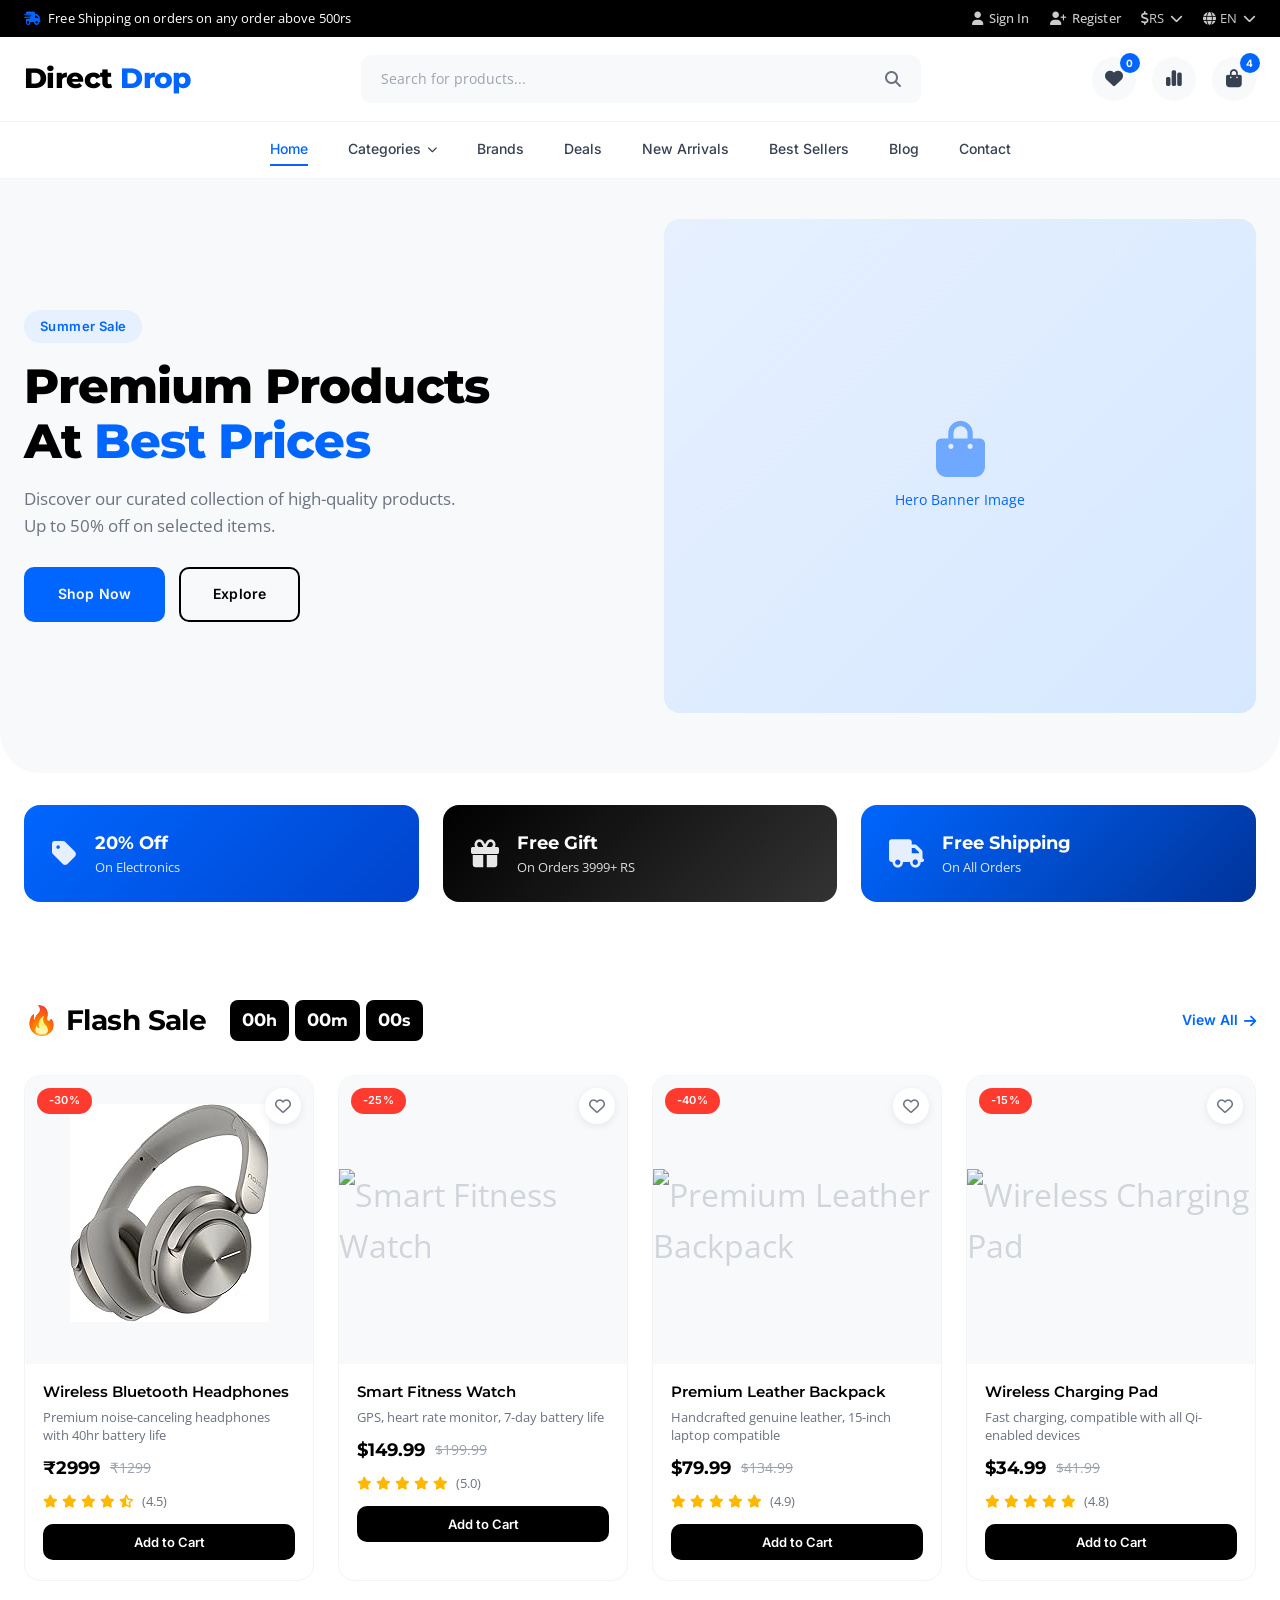
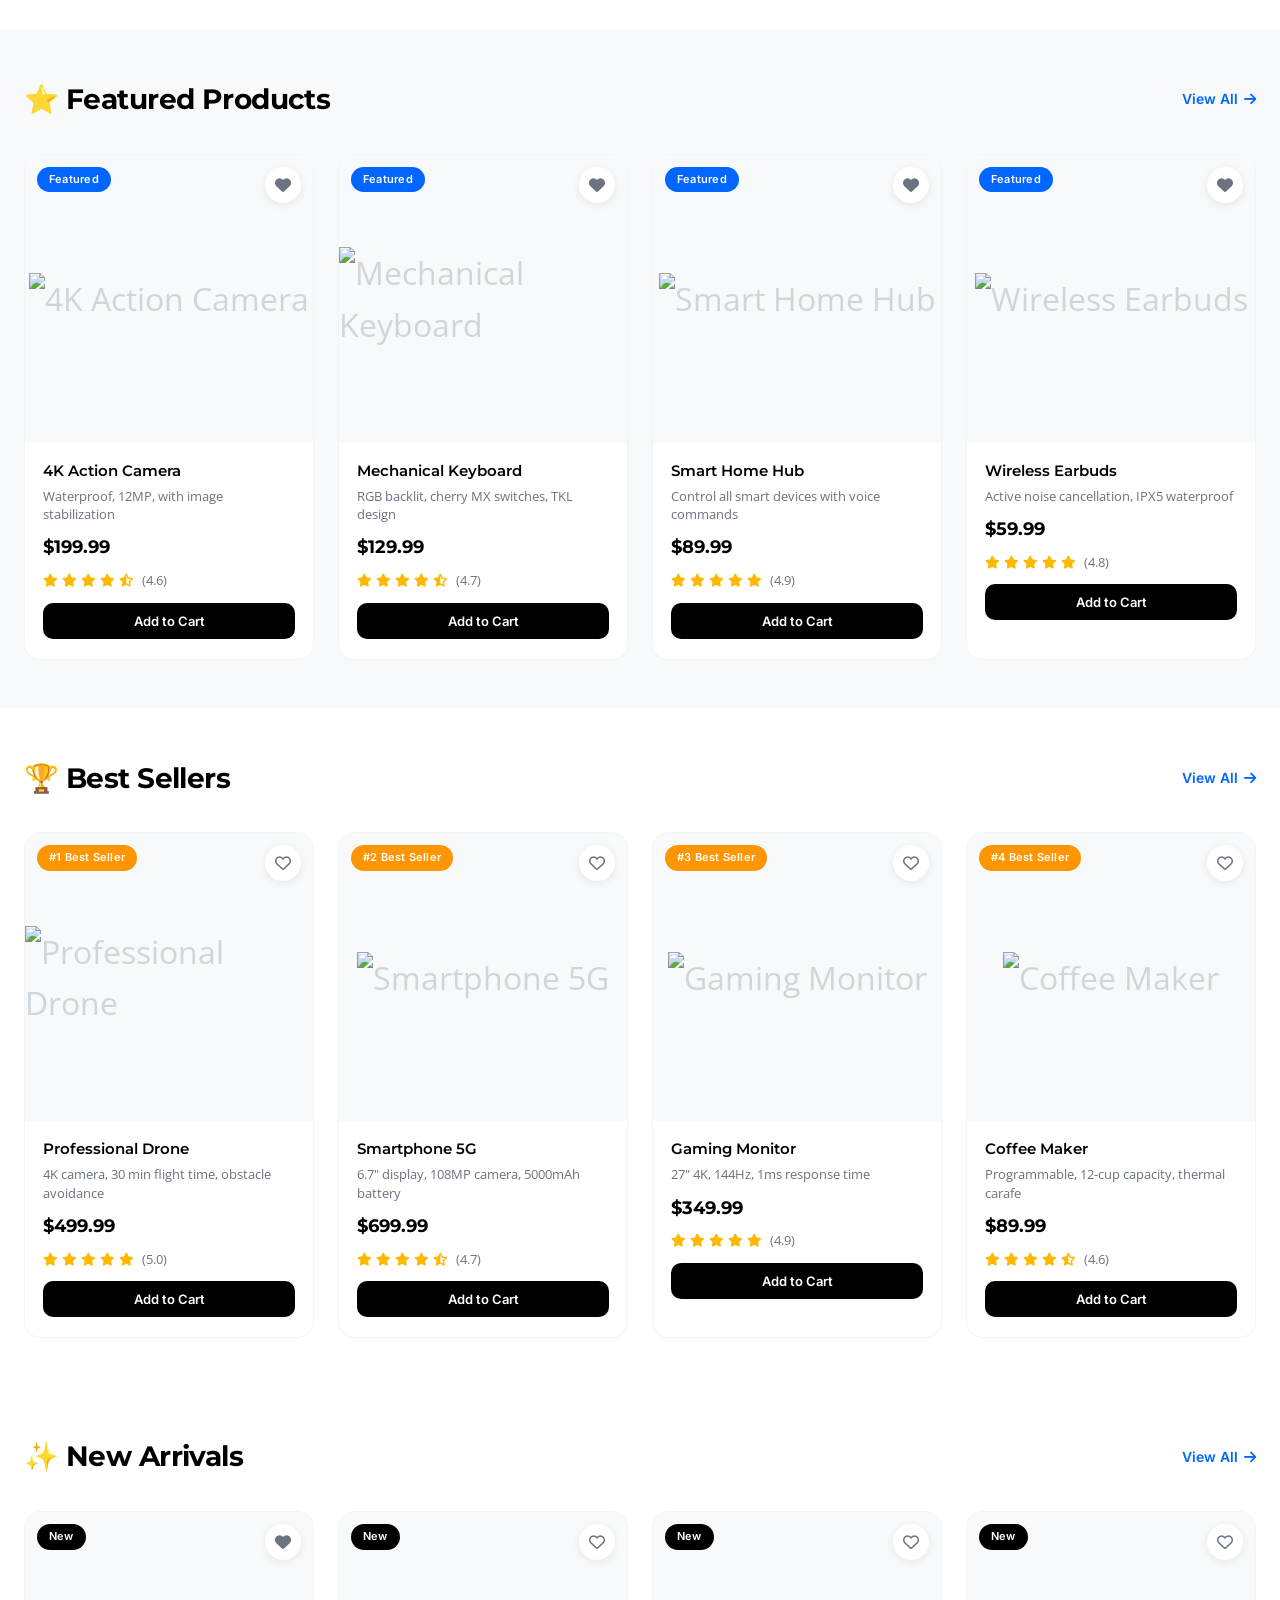
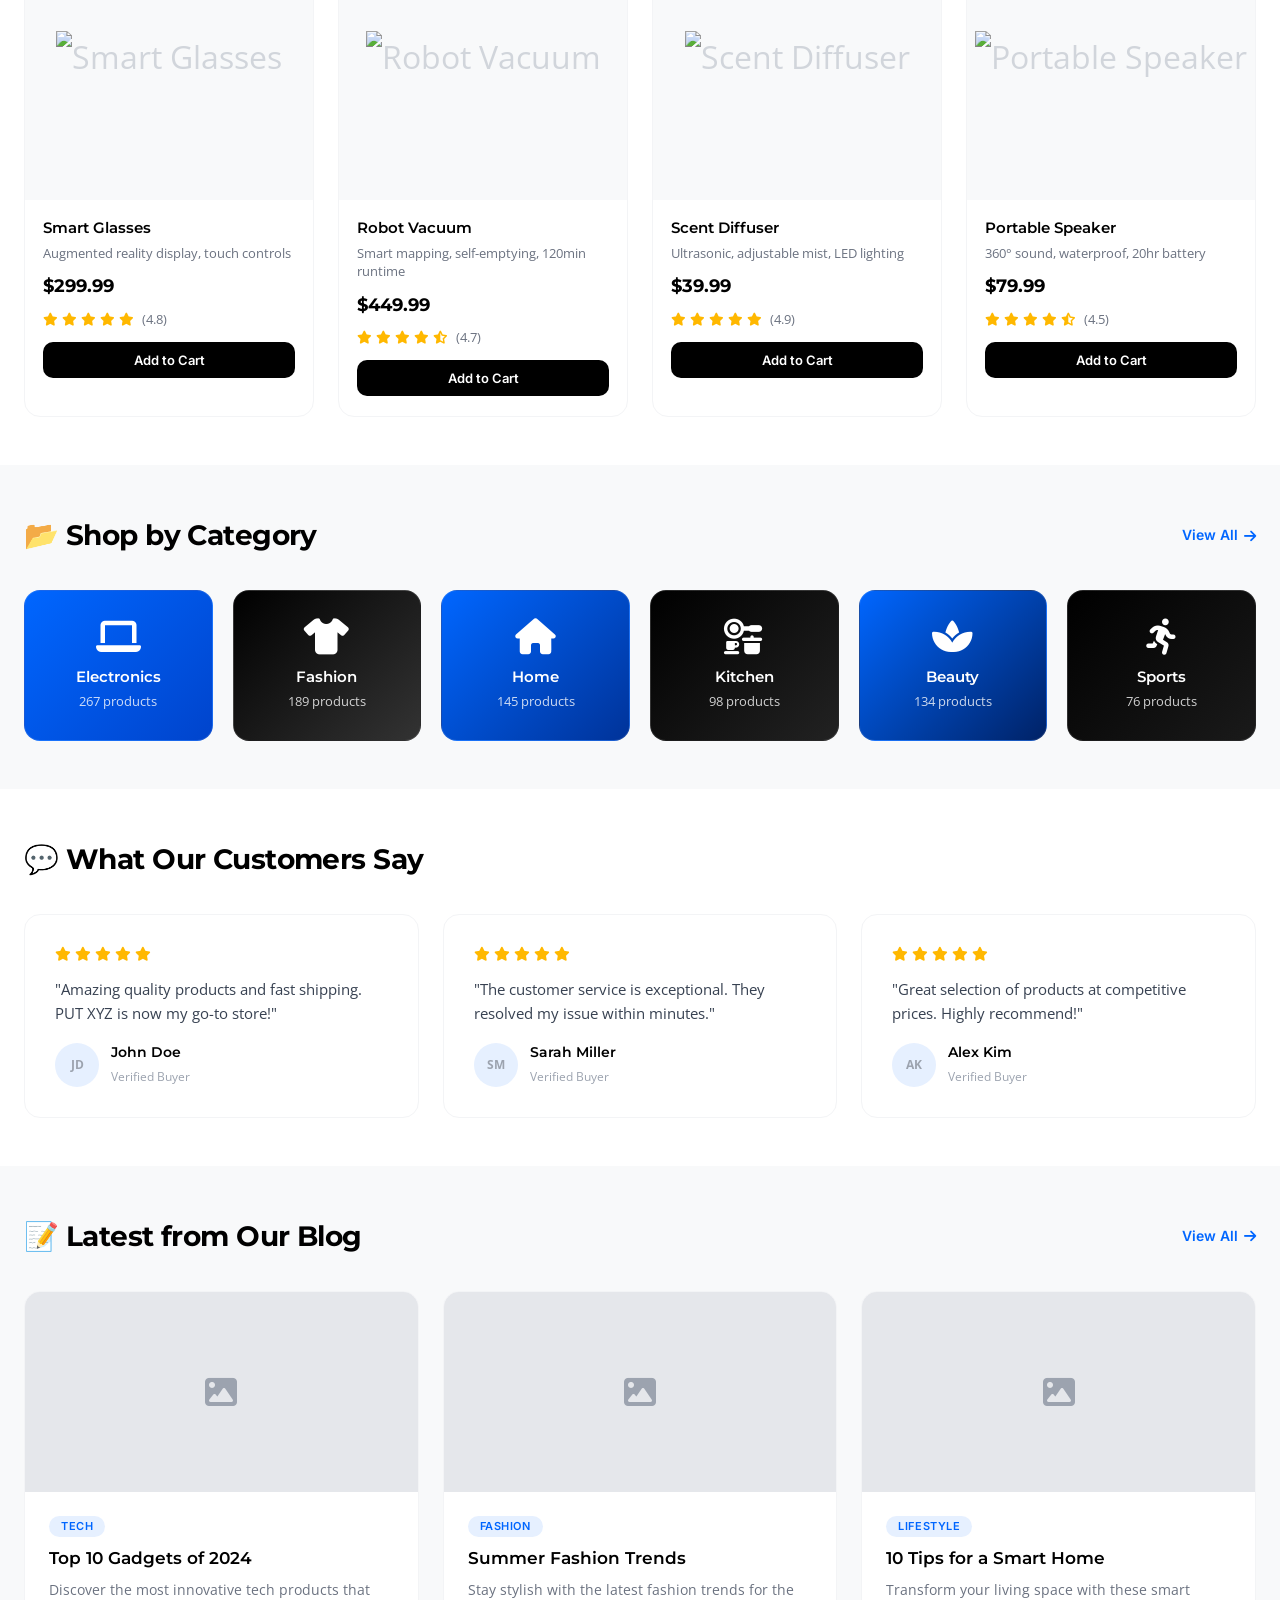
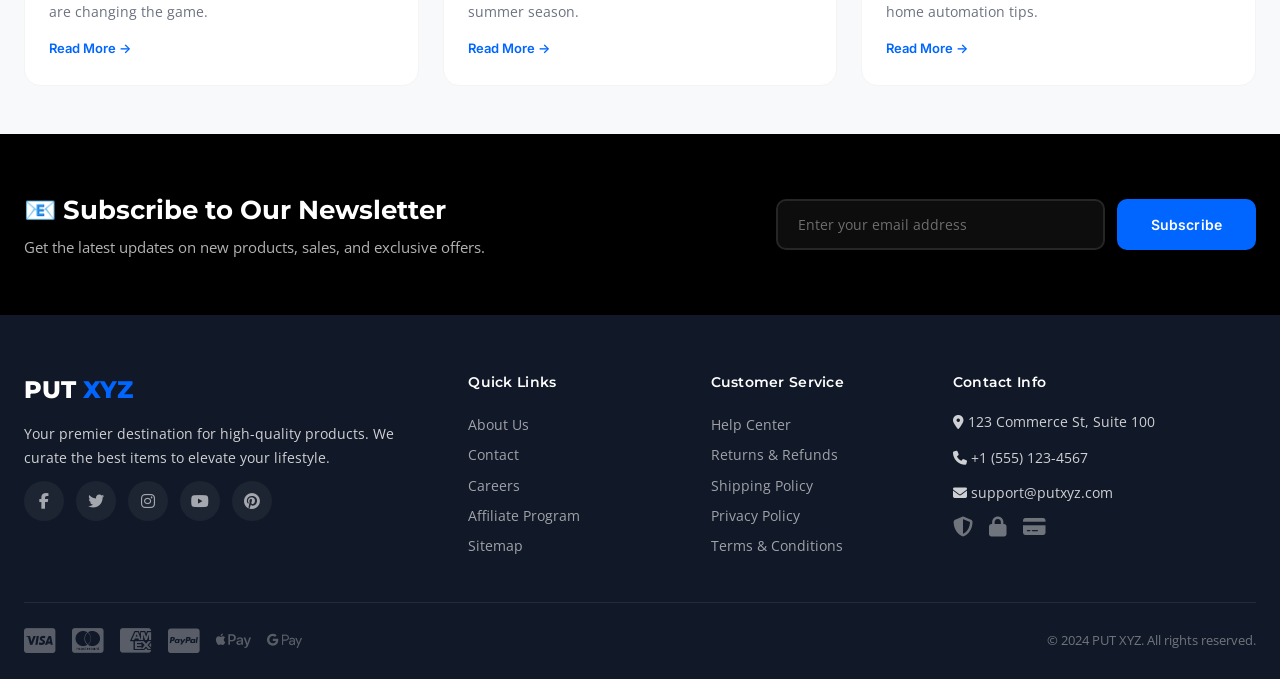
==== commit 393f130d: "The image path was wrong" ====
--- a/index.html
+++ b/index.html
@@ -207,7 +207,7 @@
                     <div class="product-image">
                         <!-- IMAGE: product-1.jpg -->
                         <div class="image-placeholder">
-                            <img src="/images/product-1.jpg" alt="Wireless Bluetooth Headphones" />
+                            <img src="product-1.jpg" alt="Wireless Bluetooth Headphones" />
                         </div>
                         <span class="sale-badge">-30%</span>
                         <button class="wishlist-btn"><i class="far fa-heart"></i></button>
@@ -930,4 +930,4 @@
     <!-- ============================== -->
     <script src="main.js"></script>
 </body>
-</html>+</html>
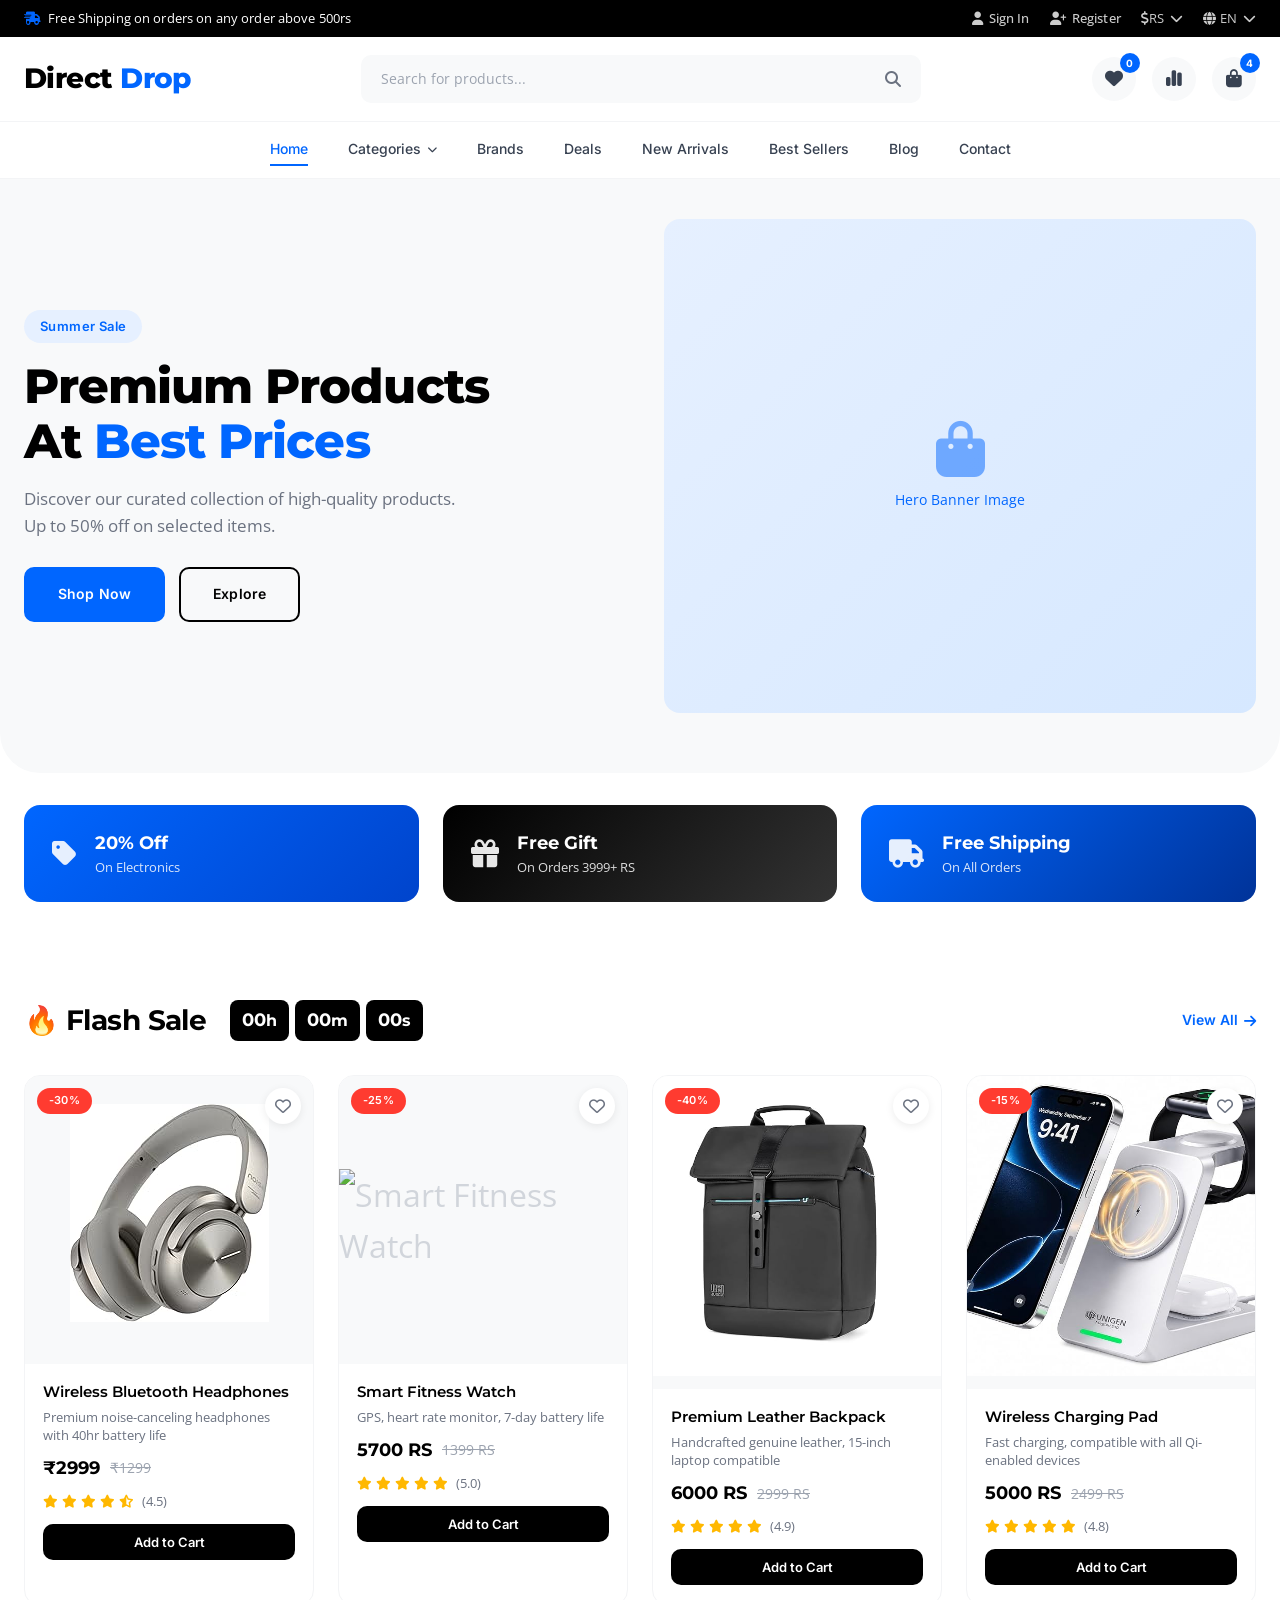
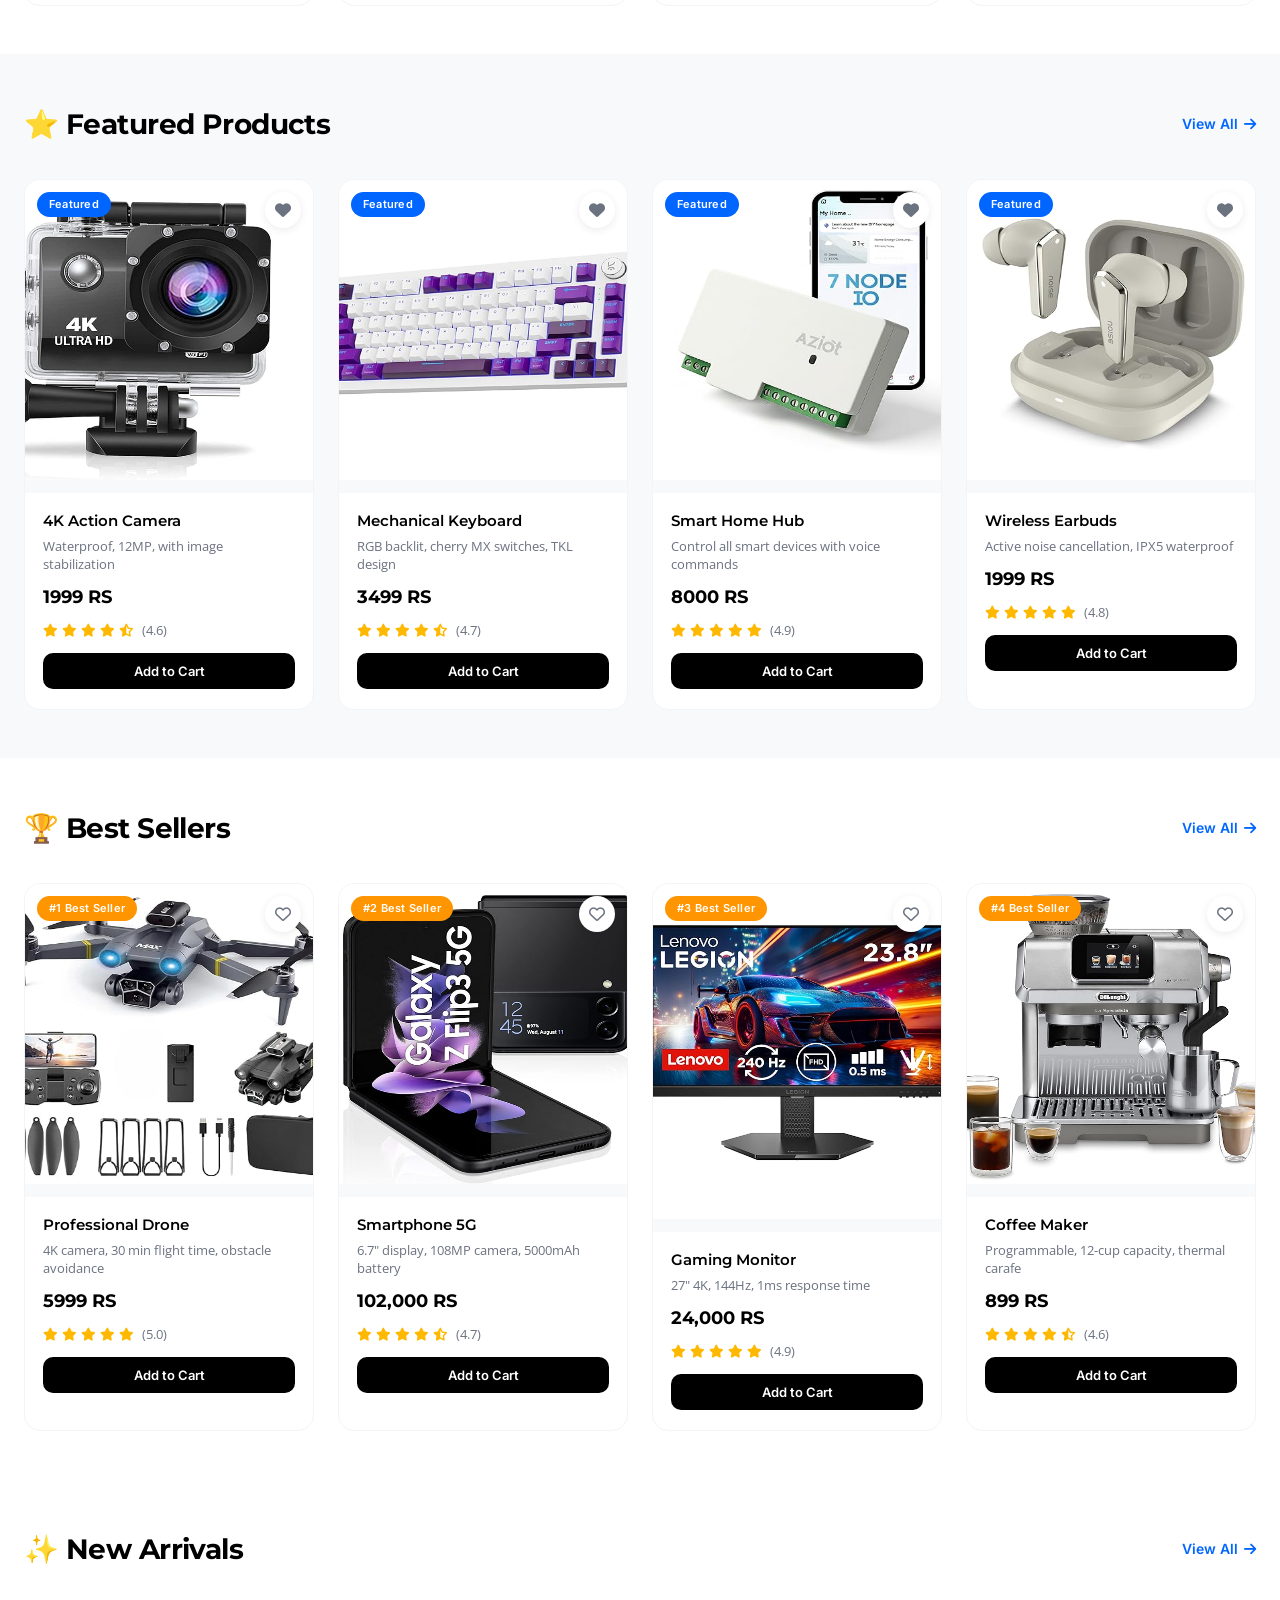
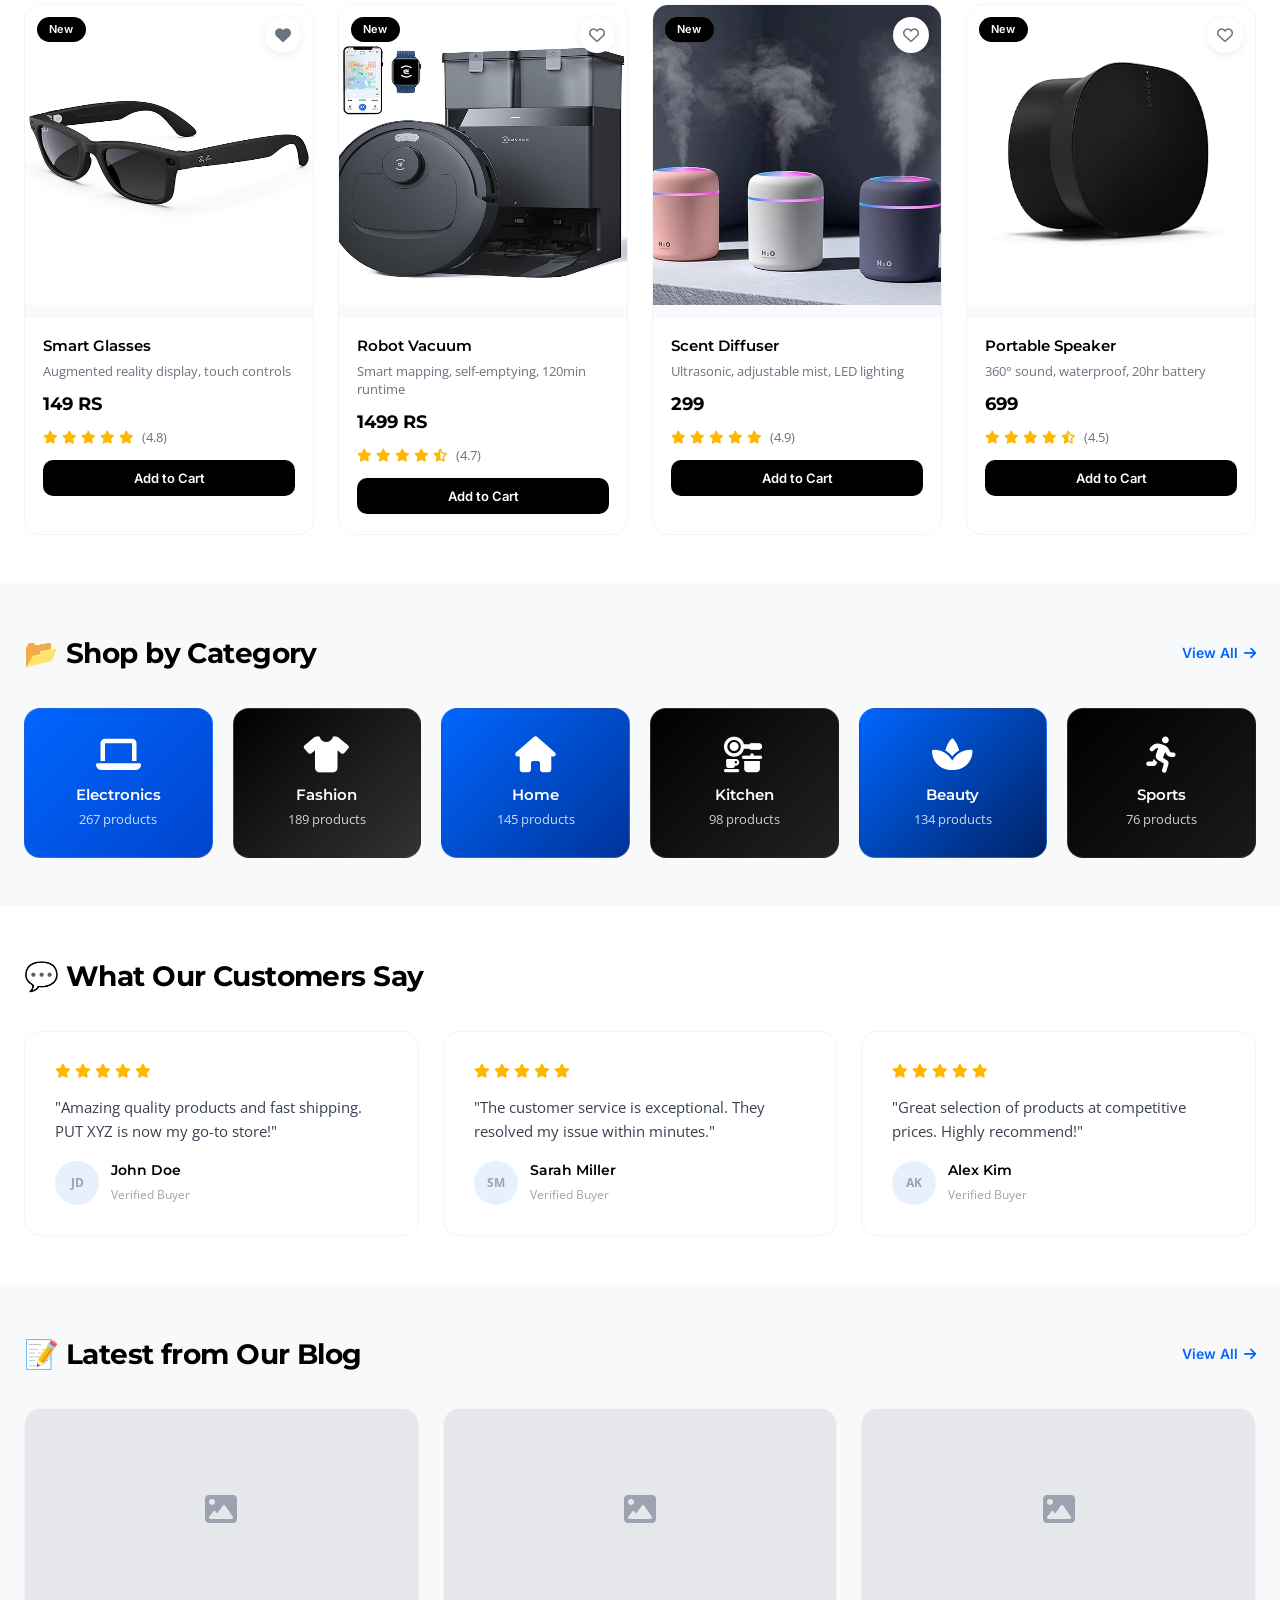
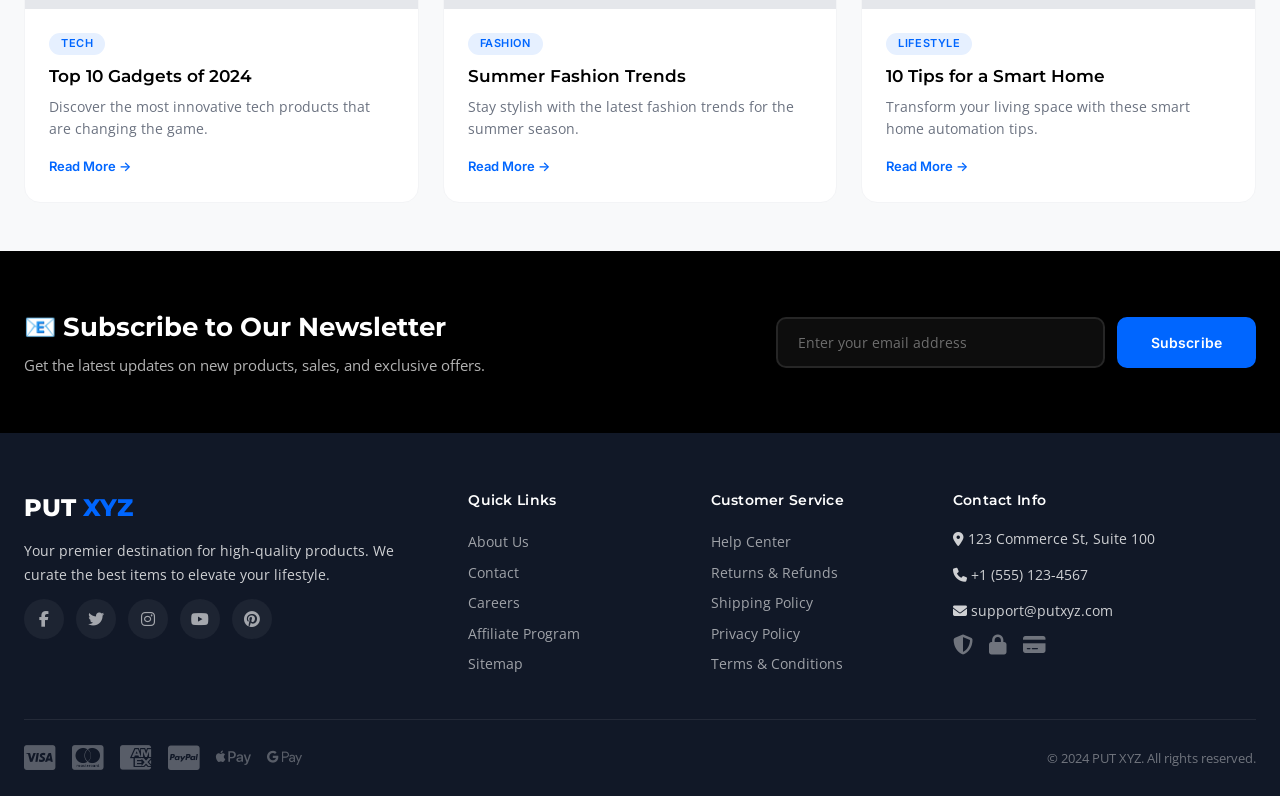
==== commit 5b668cc5: "product price added" ====
--- a/index.html
+++ b/index.html
@@ -236,7 +236,7 @@
                     <div class="product-image">
                         <!-- IMAGE: product-2.jpg -->
                         <div class="image-placeholder">
-                             <img src="images/product-2.jpg" alt="Smart Fitness Watch" height="300" width="350" />
+                             <img src="product-2.jpg" alt="Smart Fitness Watch" height="300" width="350" />
                         </div>
                         <span class="sale-badge">-25%</span>
                         <button class="wishlist-btn"><i class="far fa-heart"></i></button>
@@ -245,8 +245,8 @@
                         <h3 class="product-title">Smart Fitness Watch</h3>
                         <p class="product-description">GPS, heart rate monitor, 7-day battery life</p>
                         <div class="product-price">
-                            <span class="current-price">$149.99</span>
-                            <span class="original-price">$199.99</span>
+                            <span class="current-price">5700 RS </span>
+                            <span class="original-price">1399 RS</span>
                         </div>
                         <div class="product-rating">
                             <i class="fas fa-star"></i>
@@ -265,7 +265,7 @@
                     <div class="product-image">
                         <!-- IMAGE: product-3.jpg -->
                         <div class="image-placeholder">
-                              <img src="images/product-3.jpg" alt="Premium Leather Backpack " height="300" width="350" />
+                              <img src="product-3.jpg" alt="Premium Leather Backpack " height="300" width="350" />
                         </div>
                         <span class="sale-badge">-40%</span>
                         <button class="wishlist-btn"><i class="far fa-heart"></i></button>
@@ -274,8 +274,8 @@
                         <h3 class="product-title">Premium Leather Backpack</h3>
                         <p class="product-description">Handcrafted genuine leather, 15-inch laptop compatible</p>
                         <div class="product-price">
-                            <span class="current-price">$79.99</span>
-                            <span class="original-price">$134.99</span>
+                            <span class="current-price">6000 RS </span>
+                            <span class="original-price">2999 RS </span>
                         </div>
                         <div class="product-rating">
                             <i class="fas fa-star"></i>
@@ -294,7 +294,7 @@
                     <div class="product-image">
                         <!-- IMAGE: product-4.jpg -->
                         <div class="image-placeholder">
-                            <img src="images/product-4.jpg" alt="Wireless Charging Pad" height="300" width="350" />
+                            <img src="product-4.jpg" alt="Wireless Charging Pad" height="300" width="350" />
                         </div>
                         <span class="sale-badge">-15%</span>
                         <button class="wishlist-btn"><i class="far fa-heart"></i></button>
@@ -303,8 +303,8 @@
                         <h3 class="product-title">Wireless Charging Pad</h3>
                         <p class="product-description">Fast charging, compatible with all Qi-enabled devices</p>
                         <div class="product-price">
-                            <span class="current-price">$34.99</span>
-                            <span class="original-price">$41.99</span>
+                            <span class="current-price">5000 RS</span>
+                            <span class="original-price">2499 RS</span>
                         </div>
                         <div class="product-rating">
                             <i class="fas fa-star"></i>
@@ -336,7 +336,7 @@
                     <div class="product-image">
                         <!-- IMAGE: product-5.jpg -->
                         <div class="image-placeholder">
-                            <img src="images/product-5.jpg" alt="4K Action Camera" height="300" width="350" />
+                            <img src="product-5.jpg" alt="4K Action Camera" height="300" width="350" />
                         </div>
                         <span class="featured-badge">Featured</span>
                         <button class="wishlist-btn"><i class="far fa-heart"></i></button>
@@ -345,7 +345,7 @@
                         <h3 class="product-title">4K Action Camera</h3>
                         <p class="product-description">Waterproof, 12MP, with image stabilization</p>
                         <div class="product-price">
-                            <span class="current-price">$199.99</span>
+                            <span class="current-price">1999 RS</span>
                         </div>
                         <div class="product-rating">
                             <i class="fas fa-star"></i>
@@ -364,7 +364,7 @@
                     <div class="product-image">
                         <!-- IMAGE: product-6.jpg -->
                         <div class="image-placeholder">
-                            <img src="images/product-6.jpg" alt="Mechanical Keyboard" height="300" width="350" />
+                            <img src="product-6.jpg" alt="Mechanical Keyboard" height="300" width="350" />
                         </div>
                         <span class="featured-badge">Featured</span>
                         <button class="wishlist-btn"><i class="far fa-heart"></i></button>
@@ -373,7 +373,7 @@
                         <h3 class="product-title">Mechanical Keyboard</h3>
                         <p class="product-description">RGB backlit, cherry MX switches, TKL design</p>
                         <div class="product-price">
-                            <span class="current-price">$129.99</span>
+                            <span class="current-price">3499 RS</span>
                         </div>
                         <div class="product-rating">
                             <i class="fas fa-star"></i>
@@ -392,7 +392,7 @@
                     <div class="product-image">
                         <!-- IMAGE: product-7.jpg -->
                         <div class="image-placeholder">
-                            <img src="images/product-7.jpg" alt="Smart Home Hub" height="300" width="350" />
+                            <img src="product-7.jpg" alt="Smart Home Hub" height="300" width="350" />
                         </div>
                         <span class="featured-badge">Featured</span>
                         <button class="wishlist-btn"><i class="far fa-heart"></i></button>
@@ -401,7 +401,7 @@
                         <h3 class="product-title">Smart Home Hub</h3>
                         <p class="product-description">Control all smart devices with voice commands</p>
                         <div class="product-price">
-                            <span class="current-price">$89.99</span>
+                            <span class="current-price">8000 RS </span>
                         </div>
                         <div class="product-rating">
                             <i class="fas fa-star"></i>
@@ -420,7 +420,7 @@
                     <div class="product-image">
                         <!-- IMAGE: product-8.jpg -->
                         <div class="image-placeholder">
-                            <img src="images/product-8.jpg" alt="Wireless Earbuds" height="300" width="350" />
+                            <img src="product-8.jpg" alt="Wireless Earbuds" height="300" width="350" />
                         </div>
                         <span class="featured-badge">Featured</span>
                         <button class="wishlist-btn"><i class="far fa-heart"></i></button>
@@ -429,7 +429,7 @@
                         <h3 class="product-title">Wireless Earbuds</h3>
                         <p class="product-description">Active noise cancellation, IPX5 waterproof</p>
                         <div class="product-price">
-                            <span class="current-price">$59.99</span>
+                            <span class="current-price">1999 RS</span>
                         </div>
                         <div class="product-rating">
                             <i class="fas fa-star"></i>
@@ -461,7 +461,7 @@
                     <div class="product-image">
                         <!-- IMAGE: product-9.jpg -->
                         <div class="image-placeholder">
-                            <img src="images/product-9.jpg" alt="Professional Drone" height="300" width="350" />
+                            <img src="product-9.jpg" alt="Professional Drone" height="300" width="350" />
                         </div>
                         <span class="bestseller-badge">#1 Best Seller</span>
                         <button class="wishlist-btn"><i class="far fa-heart"></i></button>
@@ -470,7 +470,7 @@
                         <h3 class="product-title">Professional Drone</h3>
                         <p class="product-description">4K camera, 30 min flight time, obstacle avoidance</p>
                         <div class="product-price">
-                            <span class="current-price">$499.99</span>
+                            <span class="current-price">5999 RS </span>
                         </div>
                         <div class="product-rating">
                             <i class="fas fa-star"></i>
@@ -489,7 +489,7 @@
                     <div class="product-image">
                         <!-- IMAGE: product-10.jpg -->
                         <div class="image-placeholder">
-                            <img src="images/product-10.jpg" alt="Smartphone 5G" height="300" width="350" />
+                            <img src="product-10.jpg" alt="Smartphone 5G" height="300" width="350" />
                         </div>
                         <span class="bestseller-badge">#2 Best Seller</span>
                         <button class="wishlist-btn"><i class="far fa-heart"></i></button>
@@ -498,7 +498,7 @@
                         <h3 class="product-title">Smartphone 5G</h3>
                         <p class="product-description">6.7" display, 108MP camera, 5000mAh battery</p>
                         <div class="product-price">
-                            <span class="current-price">$699.99</span>
+                            <span class="current-price">102,000 RS</span>
                         </div>
                         <div class="product-rating">
                             <i class="fas fa-star"></i>
@@ -517,7 +517,7 @@
                     <div class="product-image">
                         <!-- IMAGE: product-11.jpg -->
                         <div class="image-placeholder">
-                            <img src="images/product-11.jpg" alt="Gaming Monitor" height="335" width="350" />
+                            <img src="product-11.jpg" alt="Gaming Monitor" height="335" width="350" />
                         </div>
                         <span class="bestseller-badge">#3 Best Seller</span>
                         <button class="wishlist-btn"><i class="far fa-heart"></i></button>
@@ -526,7 +526,7 @@
                         <h3 class="product-title">Gaming Monitor</h3>
                         <p class="product-description">27" 4K, 144Hz, 1ms response time</p>
                         <div class="product-price">
-                            <span class="current-price">$349.99</span>
+                            <span class="current-price">24,000 RS </span>
                         </div>
                         <div class="product-rating">
                             <i class="fas fa-star"></i>
@@ -545,7 +545,7 @@
                     <div class="product-image">
                         <!-- IMAGE: product-12.jpg -->
                         <div class="image-placeholder">
-                            <img src="images/product-12.jpg" alt="Coffee Maker" height="300" width="350" />
+                            <img src="product-12.jpg" alt="Coffee Maker" height="300" width="350" />
                         </div>
                         <span class="bestseller-badge">#4 Best Seller</span>
                         <button class="wishlist-btn"><i class="far fa-heart"></i></button>
@@ -554,7 +554,7 @@
                         <h3 class="product-title">Coffee Maker</h3>
                         <p class="product-description">Programmable, 12-cup capacity, thermal carafe</p>
                         <div class="product-price">
-                            <span class="current-price">$89.99</span>
+                            <span class="current-price">899 RS</span>
                         </div>
                         <div class="product-rating">
                             <i class="fas fa-star"></i>
@@ -586,7 +586,7 @@
                     <div class="product-image">
                         <!-- IMAGE: product-13.jpg -->
                         <div class="image-placeholder">
-                            <img src="images/product-13.jpg" alt="Smart Glasses" height="300" width="350" />
+                            <img src="product-13.jpg" alt="Smart Glasses" height="300" width="350" />
                         </div>
                         <span class="new-badge">New</span>
                         <button class="wishlist-btn"><i class="far fa-heart"></i></button>
@@ -595,7 +595,7 @@
                         <h3 class="product-title">Smart Glasses</h3>
                         <p class="product-description">Augmented reality display, touch controls</p>
                         <div class="product-price">
-                            <span class="current-price">$299.99</span>
+                            <span class="current-price">149 RS</span>
                         </div>
                         <div class="product-rating">
                             <i class="fas fa-star"></i>
@@ -614,7 +614,7 @@
                     <div class="product-image">
                         <!-- IMAGE: product-14.jpg -->
                         <div class="image-placeholder">
-                            <img src="images/product-14.jpg" alt="Robot Vacuum" height="300" width="350" />
+                            <img src="product-14.jpg" alt="Robot Vacuum" height="300" width="350" />
                         </div>
                         <span class="new-badge">New</span>
                         <button class="wishlist-btn"><i class="far fa-heart"></i></button>
@@ -623,7 +623,7 @@
                         <h3 class="product-title">Robot Vacuum</h3>
                         <p class="product-description">Smart mapping, self-emptying, 120min runtime</p>
                         <div class="product-price">
-                            <span class="current-price">$449.99</span>
+                            <span class="current-price">1499 RS</span>
                         </div>
                         <div class="product-rating">
                             <i class="fas fa-star"></i>
@@ -642,7 +642,7 @@
                     <div class="product-image">
                         <!-- IMAGE: product-15.jpg -->
                         <div class="image-placeholder">
-                            <img src="images/product-15.jpg" alt="Scent Diffuser" height="300" width="350" />
+                            <img src="product-15.jpg" alt="Scent Diffuser" height="300" width="350" />
                         </div>
                         <span class="new-badge">New</span>
                         <button class="wishlist-btn"><i class="far fa-heart"></i></button>
@@ -651,7 +651,7 @@
                         <h3 class="product-title">Scent Diffuser</h3>
                         <p class="product-description">Ultrasonic, adjustable mist, LED lighting</p>
                         <div class="product-price">
-                            <span class="current-price">$39.99</span>
+                            <span class="current-price">299</span>
                         </div>
                         <div class="product-rating">
                             <i class="fas fa-star"></i>
@@ -670,7 +670,7 @@
                     <div class="product-image">
                         <!-- IMAGE: product-16.jpg -->
                         <div class="image-placeholder">
-                            <img src="images/product-16.jpg" alt="Portable Speaker" height="300" width="350" />
+                            <img src="product-16.jpg" alt="Portable Speaker" height="300" width="350" />
                         </div>
                         <span class="new-badge">New</span>
                         <button class="wishlist-btn"><i class="far fa-heart"></i></button>
@@ -679,7 +679,7 @@
                         <h3 class="product-title">Portable Speaker</h3>
                         <p class="product-description">360° sound, waterproof, 20hr battery</p>
                         <div class="product-price">
-                            <span class="current-price">$79.99</span>
+                            <span class="current-price">699</span>
                         </div>
                         <div class="product-rating">
                             <i class="fas fa-star"></i>
